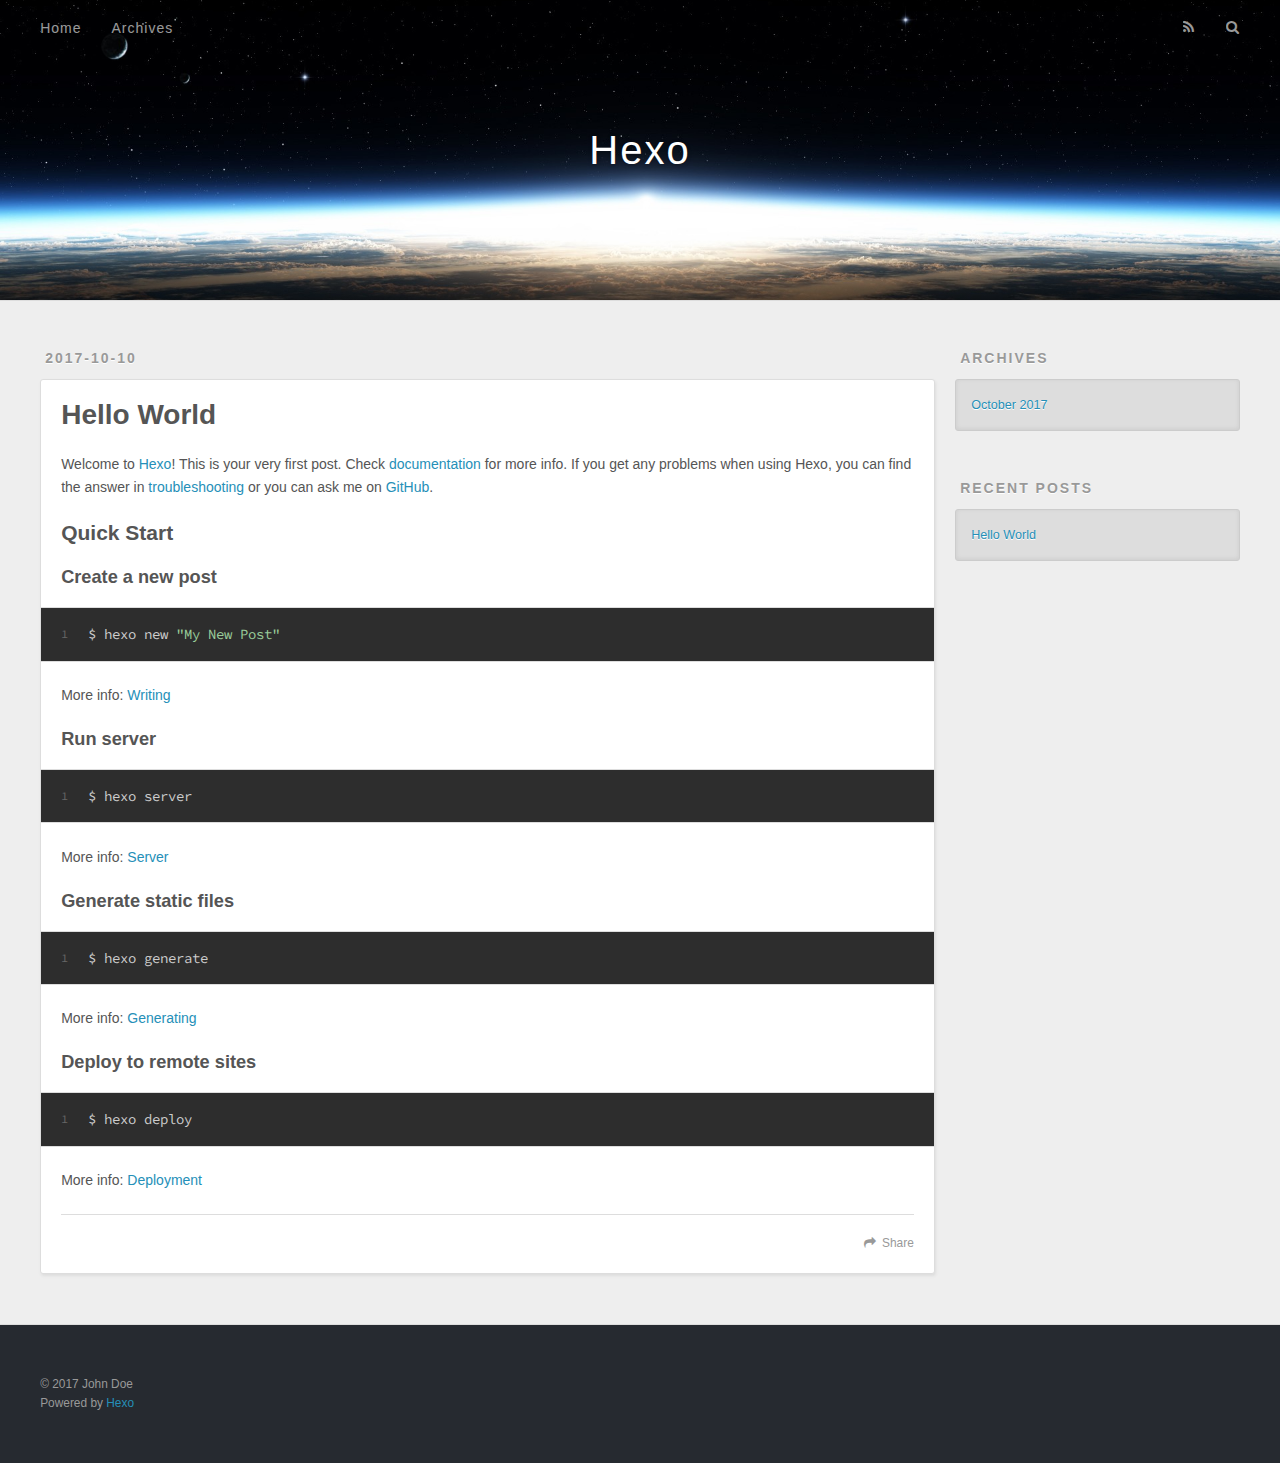
==== index.html @ 8caa057a "Site updated: 2017-10-10 17:02:13" ====
<!DOCTYPE html>
<html>
<head>
  <meta charset="utf-8">
  
  <title>Hexo</title>
  <meta name="viewport" content="width=device-width, initial-scale=1, maximum-scale=1">
  <meta property="og:type" content="website">
<meta property="og:title" content="Hexo">
<meta property="og:url" content="http://yoursite.com/index.html">
<meta property="og:site_name" content="Hexo">
<meta name="twitter:card" content="summary">
<meta name="twitter:title" content="Hexo">
  
    <link rel="alternate" href="/atom.xml" title="Hexo" type="application/atom+xml">
  
  
    <link rel="icon" href="/favicon.png">
  
  
    <link href="//fonts.googleapis.com/css?family=Source+Code+Pro" rel="stylesheet" type="text/css">
  
  <link rel="stylesheet" href="/css/style.css">
  

</head>

<body>
  <div id="container">
    <div id="wrap">
      <header id="header">
  <div id="banner"></div>
  <div id="header-outer" class="outer">
    <div id="header-title" class="inner">
      <h1 id="logo-wrap">
        <a href="/" id="logo">Hexo</a>
      </h1>
      
    </div>
    <div id="header-inner" class="inner">
      <nav id="main-nav">
        <a id="main-nav-toggle" class="nav-icon"></a>
        
          <a class="main-nav-link" href="/">Home</a>
        
          <a class="main-nav-link" href="/archives">Archives</a>
        
      </nav>
      <nav id="sub-nav">
        
          <a id="nav-rss-link" class="nav-icon" href="/atom.xml" title="RSS Feed"></a>
        
        <a id="nav-search-btn" class="nav-icon" title="Search"></a>
      </nav>
      <div id="search-form-wrap">
        <form action="//google.com/search" method="get" accept-charset="UTF-8" class="search-form"><input type="search" name="q" class="search-form-input" placeholder="Search"><button type="submit" class="search-form-submit">&#xF002;</button><input type="hidden" name="sitesearch" value="http://yoursite.com"></form>
      </div>
    </div>
  </div>
</header>
      <div class="outer">
        <section id="main">
  
    <article id="post-hello-world" class="article article-type-post" itemscope itemprop="blogPost">
  <div class="article-meta">
    <a href="/2017/10/10/hello-world/" class="article-date">
  <time datetime="2017-10-10T08:54:25.765Z" itemprop="datePublished">2017-10-10</time>
</a>
    
  </div>
  <div class="article-inner">
    
    
      <header class="article-header">
        
  
    <h1 itemprop="name">
      <a class="article-title" href="/2017/10/10/hello-world/">Hello World</a>
    </h1>
  

      </header>
    
    <div class="article-entry" itemprop="articleBody">
      
        <p>Welcome to <a href="https://hexo.io/" target="_blank" rel="external">Hexo</a>! This is your very first post. Check <a href="https://hexo.io/docs/" target="_blank" rel="external">documentation</a> for more info. If you get any problems when using Hexo, you can find the answer in <a href="https://hexo.io/docs/troubleshooting.html" target="_blank" rel="external">troubleshooting</a> or you can ask me on <a href="https://github.com/hexojs/hexo/issues" target="_blank" rel="external">GitHub</a>.</p>
<h2 id="Quick-Start"><a href="#Quick-Start" class="headerlink" title="Quick Start"></a>Quick Start</h2><h3 id="Create-a-new-post"><a href="#Create-a-new-post" class="headerlink" title="Create a new post"></a>Create a new post</h3><figure class="highlight bash"><table><tr><td class="gutter"><pre><div class="line">1</div></pre></td><td class="code"><pre><div class="line">$ hexo new <span class="string">"My New Post"</span></div></pre></td></tr></table></figure>
<p>More info: <a href="https://hexo.io/docs/writing.html" target="_blank" rel="external">Writing</a></p>
<h3 id="Run-server"><a href="#Run-server" class="headerlink" title="Run server"></a>Run server</h3><figure class="highlight bash"><table><tr><td class="gutter"><pre><div class="line">1</div></pre></td><td class="code"><pre><div class="line">$ hexo server</div></pre></td></tr></table></figure>
<p>More info: <a href="https://hexo.io/docs/server.html" target="_blank" rel="external">Server</a></p>
<h3 id="Generate-static-files"><a href="#Generate-static-files" class="headerlink" title="Generate static files"></a>Generate static files</h3><figure class="highlight bash"><table><tr><td class="gutter"><pre><div class="line">1</div></pre></td><td class="code"><pre><div class="line">$ hexo generate</div></pre></td></tr></table></figure>
<p>More info: <a href="https://hexo.io/docs/generating.html" target="_blank" rel="external">Generating</a></p>
<h3 id="Deploy-to-remote-sites"><a href="#Deploy-to-remote-sites" class="headerlink" title="Deploy to remote sites"></a>Deploy to remote sites</h3><figure class="highlight bash"><table><tr><td class="gutter"><pre><div class="line">1</div></pre></td><td class="code"><pre><div class="line">$ hexo deploy</div></pre></td></tr></table></figure>
<p>More info: <a href="https://hexo.io/docs/deployment.html" target="_blank" rel="external">Deployment</a></p>

      
    </div>
    <footer class="article-footer">
      <a data-url="http://yoursite.com/2017/10/10/hello-world/" data-id="cj8ldk60p000020vpl1g8dzo1" class="article-share-link">Share</a>
      
      
    </footer>
  </div>
  
</article>


  

</section>
        
          <aside id="sidebar">
  
    

  
    

  
    
  
    
  <div class="widget-wrap">
    <h3 class="widget-title">Archives</h3>
    <div class="widget">
      <ul class="archive-list"><li class="archive-list-item"><a class="archive-list-link" href="/archives/2017/10/">October 2017</a></li></ul>
    </div>
  </div>


  
    
  <div class="widget-wrap">
    <h3 class="widget-title">Recent Posts</h3>
    <div class="widget">
      <ul>
        
          <li>
            <a href="/2017/10/10/hello-world/">Hello World</a>
          </li>
        
      </ul>
    </div>
  </div>

  
</aside>
        
      </div>
      <footer id="footer">
  
  <div class="outer">
    <div id="footer-info" class="inner">
      &copy; 2017 John Doe<br>
      Powered by <a href="http://hexo.io/" target="_blank">Hexo</a>
    </div>
  </div>
</footer>
    </div>
    <nav id="mobile-nav">
  
    <a href="/" class="mobile-nav-link">Home</a>
  
    <a href="/archives" class="mobile-nav-link">Archives</a>
  
</nav>
    

<script src="//ajax.googleapis.com/ajax/libs/jquery/2.0.3/jquery.min.js"></script>


  <link rel="stylesheet" href="/fancybox/jquery.fancybox.css">
  <script src="/fancybox/jquery.fancybox.pack.js"></script>


<script src="/js/script.js"></script>

  </div>
</body>
</html>
---- css/style.css ----
body {
  width: 100%;
}
body:before,
body:after {
  content: "";
  display: table;
}
body:after {
  clear: both;
}
html,
body,
div,
span,
applet,
object,
iframe,
h1,
h2,
h3,
h4,
h5,
h6,
p,
blockquote,
pre,
a,
abbr,
acronym,
address,
big,
cite,
code,
del,
dfn,
em,
img,
ins,
kbd,
q,
s,
samp,
small,
strike,
strong,
sub,
sup,
tt,
var,
dl,
dt,
dd,
ol,
ul,
li,
fieldset,
form,
label,
legend,
table,
caption,
tbody,
tfoot,
thead,
tr,
th,
td {
  margin: 0;
  padding: 0;
  border: 0;
  outline: 0;
  font-weight: inherit;
  font-style: inherit;
  font-family: inherit;
  font-size: 100%;
  vertical-align: baseline;
}
body {
  line-height: 1;
  color: #000;
  background: #fff;
}
ol,
ul {
  list-style: none;
}
table {
  border-collapse: separate;
  border-spacing: 0;
  vertical-align: middle;
}
caption,
th,
td {
  text-align: left;
  font-weight: normal;
  vertical-align: middle;
}
a img {
  border: none;
}
input,
button {
  margin: 0;
  padding: 0;
}
input::-moz-focus-inner,
button::-moz-focus-inner {
  border: 0;
  padding: 0;
}
@font-face {
  font-family: FontAwesome;
  font-style: normal;
  font-weight: normal;
  src: url("fonts/fontawesome-webfont.eot?v=#4.0.3");
  src: url("fonts/fontawesome-webfont.eot?#iefix&v=#4.0.3") format("embedded-opentype"), url("fonts/fontawesome-webfont.woff?v=#4.0.3") format("woff"), url("fonts/fontawesome-webfont.ttf?v=#4.0.3") format("truetype"), url("fonts/fontawesome-webfont.svg#fontawesomeregular?v=#4.0.3") format("svg");
}
html,
body,
#container {
  height: 100%;
}
body {
  background: #eee;
  font: 14px "Helvetica Neue", Helvetica, Arial, sans-serif;
  -webkit-text-size-adjust: 100%;
}
.outer {
  max-width: 1220px;
  margin: 0 auto;
  padding: 0 20px;
}
.outer:before,
.outer:after {
  content: "";
  display: table;
}
.outer:after {
  clear: both;
}
.inner {
  display: inline;
  float: left;
  width: 98.33333333333333%;
  margin: 0 0.833333333333333%;
}
.left,
.alignleft {
  float: left;
}
.right,
.alignright {
  float: right;
}
.clear {
  clear: both;
}
#container {
  position: relative;
}
.mobile-nav-on {
  overflow: hidden;
}
#wrap {
  height: 100%;
  width: 100%;
  position: absolute;
  top: 0;
  left: 0;
  -webkit-transition: 0.2s ease-out;
  -moz-transition: 0.2s ease-out;
  -ms-transition: 0.2s ease-out;
  transition: 0.2s ease-out;
  z-index: 1;
  background: #eee;
}
.mobile-nav-on #wrap {
  left: 280px;
}
@media screen and (min-width: 768px) {
  #main {
    display: inline;
    float: left;
    width: 73.33333333333333%;
    margin: 0 0.833333333333333%;
  }
}
.article-date,
.article-category-link,
.archive-year,
.widget-title {
  text-decoration: none;
  text-transform: uppercase;
  letter-spacing: 2px;
  color: #999;
  margin-bottom: 1em;
  margin-left: 5px;
  line-height: 1em;
  text-shadow: 0 1px #fff;
  font-weight: bold;
}
.article-inner,
.archive-article-inner {
  background: #fff;
  -webkit-box-shadow: 1px 2px 3px #ddd;
  box-shadow: 1px 2px 3px #ddd;
  border: 1px solid #ddd;
  border-radius: 3px;
}
.article-entry h1,
.widget h1 {
  font-size: 2em;
}
.article-entry h2,
.widget h2 {
  font-size: 1.5em;
}
.article-entry h3,
.widget h3 {
  font-size: 1.3em;
}
.article-entry h4,
.widget h4 {
  font-size: 1.2em;
}
.article-entry h5,
.widget h5 {
  font-size: 1em;
}
.article-entry h6,
.widget h6 {
  font-size: 1em;
  color: #999;
}
.article-entry hr,
.widget hr {
  border: 1px dashed #ddd;
}
.article-entry strong,
.widget strong {
  font-weight: bold;
}
.article-entry em,
.widget em,
.article-entry cite,
.widget cite {
  font-style: italic;
}
.article-entry sup,
.widget sup,
.article-entry sub,
.widget sub {
  font-size: 0.75em;
  line-height: 0;
  position: relative;
  vertical-align: baseline;
}
.article-entry sup,
.widget sup {
  top: -0.5em;
}
.article-entry sub,
.widget sub {
  bottom: -0.2em;
}
.article-entry small,
.widget small {
  font-size: 0.85em;
}
.article-entry acronym,
.widget acronym,
.article-entry abbr,
.widget abbr {
  border-bottom: 1px dotted;
}
.article-entry ul,
.widget ul,
.article-entry ol,
.widget ol,
.article-entry dl,
.widget dl {
  margin: 0 20px;
  line-height: 1.6em;
}
.article-entry ul ul,
.widget ul ul,
.article-entry ol ul,
.widget ol ul,
.article-entry ul ol,
.widget ul ol,
.article-entry ol ol,
.widget ol ol {
  margin-top: 0;
  margin-bottom: 0;
}
.article-entry ul,
.widget ul {
  list-style: disc;
}
.article-entry ol,
.widget ol {
  list-style: decimal;
}
.article-entry dt,
.widget dt {
  font-weight: bold;
}
#header {
  height: 300px;
  position: relative;
  border-bottom: 1px solid #ddd;
}
#header:before,
#header:after {
  content: "";
  position: absolute;
  left: 0;
  right: 0;
  height: 40px;
}
#header:before {
  top: 0;
  background: -webkit-linear-gradient(rgba(0,0,0,0.2), transparent);
  background: -moz-linear-gradient(rgba(0,0,0,0.2), transparent);
  background: -ms-linear-gradient(rgba(0,0,0,0.2), transparent);
  background: linear-gradient(rgba(0,0,0,0.2), transparent);
}
#header:after {
  bottom: 0;
  background: -webkit-linear-gradient(transparent, rgba(0,0,0,0.2));
  background: -moz-linear-gradient(transparent, rgba(0,0,0,0.2));
  background: -ms-linear-gradient(transparent, rgba(0,0,0,0.2));
  background: linear-gradient(transparent, rgba(0,0,0,0.2));
}
#header-outer {
  height: 100%;
  position: relative;
}
#header-inner {
  position: relative;
  overflow: hidden;
}
#banner {
  position: absolute;
  top: 0;
  left: 0;
  width: 100%;
  height: 100%;
  background: url("images/banner.jpg") center #000;
  -webkit-background-size: cover;
  -moz-background-size: cover;
  background-size: cover;
  z-index: -1;
}
#header-title {
  text-align: center;
  height: 40px;
  position: absolute;
  top: 50%;
  left: 0;
  margin-top: -20px;
}
#logo,
#subtitle {
  text-decoration: none;
  color: #fff;
  font-weight: 300;
  text-shadow: 0 1px 4px rgba(0,0,0,0.3);
}
#logo {
  font-size: 40px;
  line-height: 40px;
  letter-spacing: 2px;
}
#subtitle {
  font-size: 16px;
  line-height: 16px;
  letter-spacing: 1px;
}
#subtitle-wrap {
  margin-top: 16px;
}
#main-nav {
  float: left;
  margin-left: -15px;
}
.nav-icon,
.main-nav-link {
  float: left;
  color: #fff;
  opacity: 0.6;
  text-decoration: none;
  text-shadow: 0 1px rgba(0,0,0,0.2);
  -webkit-transition: opacity 0.2s;
  -moz-transition: opacity 0.2s;
  -ms-transition: opacity 0.2s;
  transition: opacity 0.2s;
  display: block;
  padding: 20px 15px;
}
.nav-icon:hover,
.main-nav-link:hover {
  opacity: 1;
}
.nav-icon {
  font-family: FontAwesome;
  text-align: center;
  font-size: 14px;
  width: 14px;
  height: 14px;
  padding: 20px 15px;
  position: relative;
  cursor: pointer;
}
.main-nav-link {
  font-weight: 300;
  letter-spacing: 1px;
}
@media screen and (max-width: 479px) {
  .main-nav-link {
    display: none;
  }
}
#main-nav-toggle {
  display: none;
}
#main-nav-toggle:before {
  content: "\f0c9";
}
@media screen and (max-width: 479px) {
  #main-nav-toggle {
    display: block;
  }
}
#sub-nav {
  float: right;
  margin-right: -15px;
}
#nav-rss-link:before {
  content: "\f09e";
}
#nav-search-btn:before {
  content: "\f002";
}
#search-form-wrap {
  position: absolute;
  top: 15px;
  width: 150px;
  height: 30px;
  right: -150px;
  opacity: 0;
  -webkit-transition: 0.2s ease-out;
  -moz-transition: 0.2s ease-out;
  -ms-transition: 0.2s ease-out;
  transition: 0.2s ease-out;
}
#search-form-wrap.on {
  opacity: 1;
  right: 0;
}
@media screen and (max-width: 479px) {
  #search-form-wrap {
    width: 100%;
    right: -100%;
  }
}
.search-form {
  position: absolute;
  top: 0;
  left: 0;
  right: 0;
  background: #fff;
  padding: 5px 15px;
  border-radius: 15px;
  -webkit-box-shadow: 0 0 10px rgba(0,0,0,0.3);
  box-shadow: 0 0 10px rgba(0,0,0,0.3);
}
.search-form-input {
  border: none;
  background: none;
  color: #555;
  width: 100%;
  font: 13px "Helvetica Neue", Helvetica, Arial, sans-serif;
  outline: none;
}
.search-form-input::-webkit-search-results-decoration,
.search-form-input::-webkit-search-cancel-button {
  -webkit-appearance: none;
}
.search-form-submit {
  position: absolute;
  top: 50%;
  right: 10px;
  margin-top: -7px;
  font: 13px FontAwesome;
  border: none;
  background: none;
  color: #bbb;
  cursor: pointer;
}
.search-form-submit:hover,
.search-form-submit:focus {
  color: #777;
}
.article {
  margin: 50px 0;
}
.article-inner {
  overflow: hidden;
}
.article-meta:before,
.article-meta:after {
  content: "";
  display: table;
}
.article-meta:after {
  clear: both;
}
.article-date {
  float: left;
}
.article-category {
  float: left;
  line-height: 1em;
  color: #ccc;
  text-shadow: 0 1px #fff;
  margin-left: 8px;
}
.article-category:before {
  content: "\2022";
}
.article-category-link {
  margin: 0 12px 1em;
}
.article-header {
  padding: 20px 20px 0;
}
.article-title {
  text-decoration: none;
  font-size: 2em;
  font-weight: bold;
  color: #555;
  line-height: 1.1em;
  -webkit-transition: color 0.2s;
  -moz-transition: color 0.2s;
  -ms-transition: color 0.2s;
  transition: color 0.2s;
}
a.article-title:hover {
  color: #258fb8;
}
.article-entry {
  color: #555;
  padding: 0 20px;
}
.article-entry:before,
.article-entry:after {
  content: "";
  display: table;
}
.article-entry:after {
  clear: both;
}
.article-entry p,
.article-entry table {
  line-height: 1.6em;
  margin: 1.6em 0;
}
.article-entry h1,
.article-entry h2,
.article-entry h3,
.article-entry h4,
.article-entry h5,
.article-entry h6 {
  font-weight: bold;
}
.article-entry h1,
.article-entry h2,
.article-entry h3,
.article-entry h4,
.article-entry h5,
.article-entry h6 {
  line-height: 1.1em;
  margin: 1.1em 0;
}
.article-entry a {
  color: #258fb8;
  text-decoration: none;
}
.article-entry a:hover {
  text-decoration: underline;
}
.article-entry ul,
.article-entry ol,
.article-entry dl {
  margin-top: 1.6em;
  margin-bottom: 1.6em;
}
.article-entry img,
.article-entry video {
  max-width: 100%;
  height: auto;
  display: block;
  margin: auto;
}
.article-entry iframe {
  border: none;
}
.article-entry table {
  width: 100%;
  border-collapse: collapse;
  border-spacing: 0;
}
.article-entry th {
  font-weight: bold;
  border-bottom: 3px solid #ddd;
  padding-bottom: 0.5em;
}
.article-entry td {
  border-bottom: 1px solid #ddd;
  padding: 10px 0;
}
.article-entry blockquote {
  font-family: Georgia, "Times New Roman", serif;
  font-size: 1.4em;
  margin: 1.6em 20px;
  text-align: center;
}
.article-entry blockquote footer {
  font-size: 14px;
  margin: 1.6em 0;
  font-family: "Helvetica Neue", Helvetica, Arial, sans-serif;
}
.article-entry blockquote footer cite:before {
  content: "—";
  padding: 0 0.5em;
}
.article-entry .pullquote {
  text-align: left;
  width: 45%;
  margin: 0;
}
.article-entry .pullquote.left {
  margin-left: 0.5em;
  margin-right: 1em;
}
.article-entry .pullquote.right {
  margin-right: 0.5em;
  margin-left: 1em;
}
.article-entry .caption {
  color: #999;
  display: block;
  font-size: 0.9em;
  margin-top: 0.5em;
  position: relative;
  text-align: center;
}
.article-entry .video-container {
  position: relative;
  padding-top: 56.25%;
  height: 0;
  overflow: hidden;
}
.article-entry .video-container iframe,
.article-entry .video-container object,
.article-entry .video-container embed {
  position: absolute;
  top: 0;
  left: 0;
  width: 100%;
  height: 100%;
  margin-top: 0;
}
.article-more-link a {
  display: inline-block;
  line-height: 1em;
  padding: 6px 15px;
  border-radius: 15px;
  background: #eee;
  color: #999;
  text-shadow: 0 1px #fff;
  text-decoration: none;
}
.article-more-link a:hover {
  background: #258fb8;
  color: #fff;
  text-decoration: none;
  text-shadow: 0 1px #1e7293;
}
.article-footer {
  font-size: 0.85em;
  line-height: 1.6em;
  border-top: 1px solid #ddd;
  padding-top: 1.6em;
  margin: 0 20px 20px;
}
.article-footer:before,
.article-footer:after {
  content: "";
  display: table;
}
.article-footer:after {
  clear: both;
}
.article-footer a {
  color: #999;
  text-decoration: none;
}
.article-footer a:hover {
  color: #555;
}
.article-tag-list-item {
  float: left;
  margin-right: 10px;
}
.article-tag-list-link:before {
  content: "#";
}
.article-comment-link {
  float: right;
}
.article-comment-link:before {
  content: "\f075";
  font-family: FontAwesome;
  padding-right: 8px;
}
.article-share-link {
  cursor: pointer;
  float: right;
  margin-left: 20px;
}
.article-share-link:before {
  content: "\f064";
  font-family: FontAwesome;
  padding-right: 6px;
}
#article-nav {
  position: relative;
}
#article-nav:before,
#article-nav:after {
  content: "";
  display: table;
}
#article-nav:after {
  clear: both;
}
@media screen and (min-width: 768px) {
  #article-nav {
    margin: 50px 0;
  }
  #article-nav:before {
    width: 8px;
    height: 8px;
    position: absolute;
    top: 50%;
    left: 50%;
    margin-top: -4px;
    margin-left: -4px;
    content: "";
    border-radius: 50%;
    background: #ddd;
    -webkit-box-shadow: 0 1px 2px #fff;
    box-shadow: 0 1px 2px #fff;
  }
}
.article-nav-link-wrap {
  text-decoration: none;
  text-shadow: 0 1px #fff;
  color: #999;
  -webkit-box-sizing: border-box;
  -moz-box-sizing: border-box;
  box-sizing: border-box;
  margin-top: 50px;
  text-align: center;
  display: block;
}
.article-nav-link-wrap:hover {
  color: #555;
}
@media screen and (min-width: 768px) {
  .article-nav-link-wrap {
    width: 50%;
    margin-top: 0;
  }
}
@media screen and (min-width: 768px) {
  #article-nav-newer {
    float: left;
    text-align: right;
    padding-right: 20px;
  }
}
@media screen and (min-width: 768px) {
  #article-nav-older {
    float: right;
    text-align: left;
    padding-left: 20px;
  }
}
.article-nav-caption {
  text-transform: uppercase;
  letter-spacing: 2px;
  color: #ddd;
  line-height: 1em;
  font-weight: bold;
}
#article-nav-newer .article-nav-caption {
  margin-right: -2px;
}
.article-nav-title {
  font-size: 0.85em;
  line-height: 1.6em;
  margin-top: 0.5em;
}
.article-share-box {
  position: absolute;
  display: none;
  background: #fff;
  -webkit-box-shadow: 1px 2px 10px rgba(0,0,0,0.2);
  box-shadow: 1px 2px 10px rgba(0,0,0,0.2);
  border-radius: 3px;
  margin-left: -145px;
  overflow: hidden;
  z-index: 1;
}
.article-share-box.on {
  display: block;
}
.article-share-input {
  width: 100%;
  background: none;
  -webkit-box-sizing: border-box;
  -moz-box-sizing: border-box;
  box-sizing: border-box;
  font: 14px "Helvetica Neue", Helvetica, Arial, sans-serif;
  padding: 0 15px;
  color: #555;
  outline: none;
  border: 1px solid #ddd;
  border-radius: 3px 3px 0 0;
  height: 36px;
  line-height: 36px;
}
.article-share-links {
  background: #eee;
}
.article-share-links:before,
.article-share-links:after {
  content: "";
  display: table;
}
.article-share-links:after {
  clear: both;
}
.article-share-twitter,
.article-share-facebook,
.article-share-pinterest,
.article-share-google {
  width: 50px;
  height: 36px;
  display: block;
  float: left;
  position: relative;
  color: #999;
  text-shadow: 0 1px #fff;
}
.article-share-twitter:before,
.article-share-facebook:before,
.article-share-pinterest:before,
.article-share-google:before {
  font-size: 20px;
  font-family: FontAwesome;
  width: 20px;
  height: 20px;
  position: absolute;
  top: 50%;
  left: 50%;
  margin-top: -10px;
  margin-left: -10px;
  text-align: center;
}
.article-share-twitter:hover,
.article-share-facebook:hover,
.article-share-pinterest:hover,
.article-share-google:hover {
  color: #fff;
}
.article-share-twitter:before {
  content: "\f099";
}
.article-share-twitter:hover {
  background: #00aced;
  text-shadow: 0 1px #008abe;
}
.article-share-facebook:before {
  content: "\f09a";
}
.article-share-facebook:hover {
  background: #3b5998;
  text-shadow: 0 1px #2f477a;
}
.article-share-pinterest:before {
  content: "\f0d2";
}
.article-share-pinterest:hover {
  background: #cb2027;
  text-shadow: 0 1px #a21a1f;
}
.article-share-google:before {
  content: "\f0d5";
}
.article-share-google:hover {
  background: #dd4b39;
  text-shadow: 0 1px #be3221;
}
.article-gallery {
  background: #000;
  position: relative;
}
.article-gallery-photos {
  position: relative;
  overflow: hidden;
}
.article-gallery-img {
  display: none;
  max-width: 100%;
}
.article-gallery-img:first-child {
  display: block;
}
.article-gallery-img.loaded {
  position: absolute;
  display: block;
}
.article-gallery-img img {
  display: block;
  max-width: 100%;
  margin: 0 auto;
}
#comments {
  background: #fff;
  -webkit-box-shadow: 1px 2px 3px #ddd;
  box-shadow: 1px 2px 3px #ddd;
  padding: 20px;
  border: 1px solid #ddd;
  border-radius: 3px;
  margin: 50px 0;
}
#comments a {
  color: #258fb8;
}
.archives-wrap {
  margin: 50px 0;
}
.archives:before,
.archives:after {
  content: "";
  display: table;
}
.archives:after {
  clear: both;
}
.archive-year-wrap {
  margin-bottom: 1em;
}
.archives {
  -webkit-column-gap: 10px;
  -moz-column-gap: 10px;
  column-gap: 10px;
}
@media screen and (min-width: 480px) and (max-width: 767px) {
  .archives {
    -webkit-column-count: 2;
    -moz-column-count: 2;
    column-count: 2;
  }
}
@media screen and (min-width: 768px) {
  .archives {
    -webkit-column-count: 3;
    -moz-column-count: 3;
    column-count: 3;
  }
}
.archive-article {
  -webkit-column-break-inside: avoid;
  page-break-inside: avoid;
  overflow: hidden;
  break-inside: avoid-column;
}
.archive-article-inner {
  padding: 10px;
  margin-bottom: 15px;
}
.archive-article-title {
  text-decoration: none;
  font-weight: bold;
  color: #555;
  -webkit-transition: color 0.2s;
  -moz-transition: color 0.2s;
  -ms-transition: color 0.2s;
  transition: color 0.2s;
  line-height: 1.6em;
}
.archive-article-title:hover {
  color: #258fb8;
}
.archive-article-footer {
  margin-top: 1em;
}
.archive-article-date {
  color: #999;
  text-decoration: none;
  font-size: 0.85em;
  line-height: 1em;
  margin-bottom: 0.5em;
  display: block;
}
#page-nav {
  margin: 50px auto;
  background: #fff;
  -webkit-box-shadow: 1px 2px 3px #ddd;
  box-shadow: 1px 2px 3px #ddd;
  border: 1px solid #ddd;
  border-radius: 3px;
  text-align: center;
  color: #999;
  overflow: hidden;
}
#page-nav:before,
#page-nav:after {
  content: "";
  display: table;
}
#page-nav:after {
  clear: both;
}
#page-nav a,
#page-nav span {
  padding: 10px 20px;
  line-height: 1;
  height: 2ex;
}
#page-nav a {
  color: #999;
  text-decoration: none;
}
#page-nav a:hover {
  background: #999;
  color: #fff;
}
#page-nav .prev {
  float: left;
}
#page-nav .next {
  float: right;
}
#page-nav .page-number {
  display: inline-block;
}
@media screen and (max-width: 479px) {
  #page-nav .page-number {
    display: none;
  }
}
#page-nav .current {
  color: #555;
  font-weight: bold;
}
#page-nav .space {
  color: #ddd;
}
#footer {
  background: #262a30;
  padding: 50px 0;
  border-top: 1px solid #ddd;
  color: #999;
}
#footer a {
  color: #258fb8;
  text-decoration: none;
}
#footer a:hover {
  text-decoration: underline;
}
#footer-info {
  line-height: 1.6em;
  font-size: 0.85em;
}
.article-entry pre,
.article-entry .highlight {
  background: #2d2d2d;
  margin: 0 -20px;
  padding: 15px 20px;
  border-style: solid;
  border-color: #ddd;
  border-width: 1px 0;
  overflow: auto;
  color: #ccc;
  line-height: 22.400000000000002px;
}
.article-entry .highlight .gutter pre,
.article-entry .gist .gist-file .gist-data .line-numbers {
  color: #666;
  font-size: 0.85em;
}
.article-entry pre,
.article-entry code {
  font-family: "Source Code Pro", Consolas, Monaco, Menlo, Consolas, monospace;
}
.article-entry code {
  background: #eee;
  text-shadow: 0 1px #fff;
  padding: 0 0.3em;
}
.article-entry pre code {
  background: none;
  text-shadow: none;
  padding: 0;
}
.article-entry .highlight pre {
  border: none;
  margin: 0;
  padding: 0;
}
.article-entry .highlight table {
  margin: 0;
  width: auto;
}
.article-entry .highlight td {
  border: none;
  padding: 0;
}
.article-entry .highlight figcaption {
  font-size: 0.85em;
  color: #999;
  line-height: 1em;
  margin-bottom: 1em;
}
.article-entry .highlight figcaption:before,
.article-entry .highlight figcaption:after {
  content: "";
  display: table;
}
.article-entry .highlight figcaption:after {
  clear: both;
}
.article-entry .highlight figcaption a {
  float: right;
}
.article-entry .highlight .gutter pre {
  text-align: right;
  padding-right: 20px;
}
.article-entry .highlight .line {
  height: 22.400000000000002px;
}
.article-entry .highlight .line.marked {
  background: #515151;
}
.article-entry .gist {
  margin: 0 -20px;
  border-style: solid;
  border-color: #ddd;
  border-width: 1px 0;
  background: #2d2d2d;
  padding: 15px 20px 15px 0;
}
.article-entry .gist .gist-file {
  border: none;
  font-family: "Source Code Pro", Consolas, Monaco, Menlo, Consolas, monospace;
  margin: 0;
}
.article-entry .gist .gist-file .gist-data {
  background: none;
  border: none;
}
.article-entry .gist .gist-file .gist-data .line-numbers {
  background: none;
  border: none;
  padding: 0 20px 0 0;
}
.article-entry .gist .gist-file .gist-data .line-data {
  padding: 0 !important;
}
.article-entry .gist .gist-file .highlight {
  margin: 0;
  padding: 0;
  border: none;
}
.article-entry .gist .gist-file .gist-meta {
  background: #2d2d2d;
  color: #999;
  font: 0.85em "Helvetica Neue", Helvetica, Arial, sans-serif;
  text-shadow: 0 0;
  padding: 0;
  margin-top: 1em;
  margin-left: 20px;
}
.article-entry .gist .gist-file .gist-meta a {
  color: #258fb8;
  font-weight: normal;
}
.article-entry .gist .gist-file .gist-meta a:hover {
  text-decoration: underline;
}
pre .comment,
pre .title {
  color: #999;
}
pre .variable,
pre .attribute,
pre .tag,
pre .regexp,
pre .ruby .constant,
pre .xml .tag .title,
pre .xml .pi,
pre .xml .doctype,
pre .html .doctype,
pre .css .id,
pre .css .class,
pre .css .pseudo {
  color: #f2777a;
}
pre .number,
pre .preprocessor,
pre .built_in,
pre .literal,
pre .params,
pre .constant {
  color: #f99157;
}
pre .class,
pre .ruby .class .title,
pre .css .rules .attribute {
  color: #9c9;
}
pre .string,
pre .value,
pre .inheritance,
pre .header,
pre .ruby .symbol,
pre .xml .cdata {
  color: #9c9;
}
pre .css .hexcolor {
  color: #6cc;
}
pre .function,
pre .python .decorator,
pre .python .title,
pre .ruby .function .title,
pre .ruby .title .keyword,
pre .perl .sub,
pre .javascript .title,
pre .coffeescript .title {
  color: #69c;
}
pre .keyword,
pre .javascript .function {
  color: #c9c;
}
@media screen and (max-width: 479px) {
  #mobile-nav {
    position: absolute;
    top: 0;
    left: 0;
    width: 280px;
    height: 100%;
    background: #191919;
    border-right: 1px solid #fff;
  }
}
@media screen and (max-width: 479px) {
  .mobile-nav-link {
    display: block;
    color: #999;
    text-decoration: none;
    padding: 15px 20px;
    font-weight: bold;
  }
  .mobile-nav-link:hover {
    color: #fff;
  }
}
@media screen and (min-width: 768px) {
  #sidebar {
    display: inline;
    float: left;
    width: 23.333333333333332%;
    margin: 0 0.833333333333333%;
  }
}
.widget-wrap {
  margin: 50px 0;
}
.widget {
  color: #777;
  text-shadow: 0 1px #fff;
  background: #ddd;
  -webkit-box-shadow: 0 -1px 4px #ccc inset;
  box-shadow: 0 -1px 4px #ccc inset;
  border: 1px solid #ccc;
  padding: 15px;
  border-radius: 3px;
}
.widget a {
  color: #258fb8;
  text-decoration: none;
}
.widget a:hover {
  text-decoration: underline;
}
.widget ul ul,
.widget ol ul,
.widget dl ul,
.widget ul ol,
.widget ol ol,
.widget dl ol,
.widget ul dl,
.widget ol dl,
.widget dl dl {
  margin-left: 15px;
  list-style: disc;
}
.widget {
  line-height: 1.6em;
  word-wrap: break-word;
  font-size: 0.9em;
}
.widget ul,
.widget ol {
  list-style: none;
  margin: 0;
}
.widget ul ul,
.widget ol ul,
.widget ul ol,
.widget ol ol {
  margin: 0 20px;
}
.widget ul ul,
.widget ol ul {
  list-style: disc;
}
.widget ul ol,
.widget ol ol {
  list-style: decimal;
}
.category-list-count,
.tag-list-count,
.archive-list-count {
  padding-left: 5px;
  color: #999;
  font-size: 0.85em;
}
.category-list-count:before,
.tag-list-count:before,
.archive-list-count:before {
  content: "(";
}
.category-list-count:after,
.tag-list-count:after,
.archive-list-count:after {
  content: ")";
}
.tagcloud a {
  margin-right: 5px;
  display: inline-block;
}
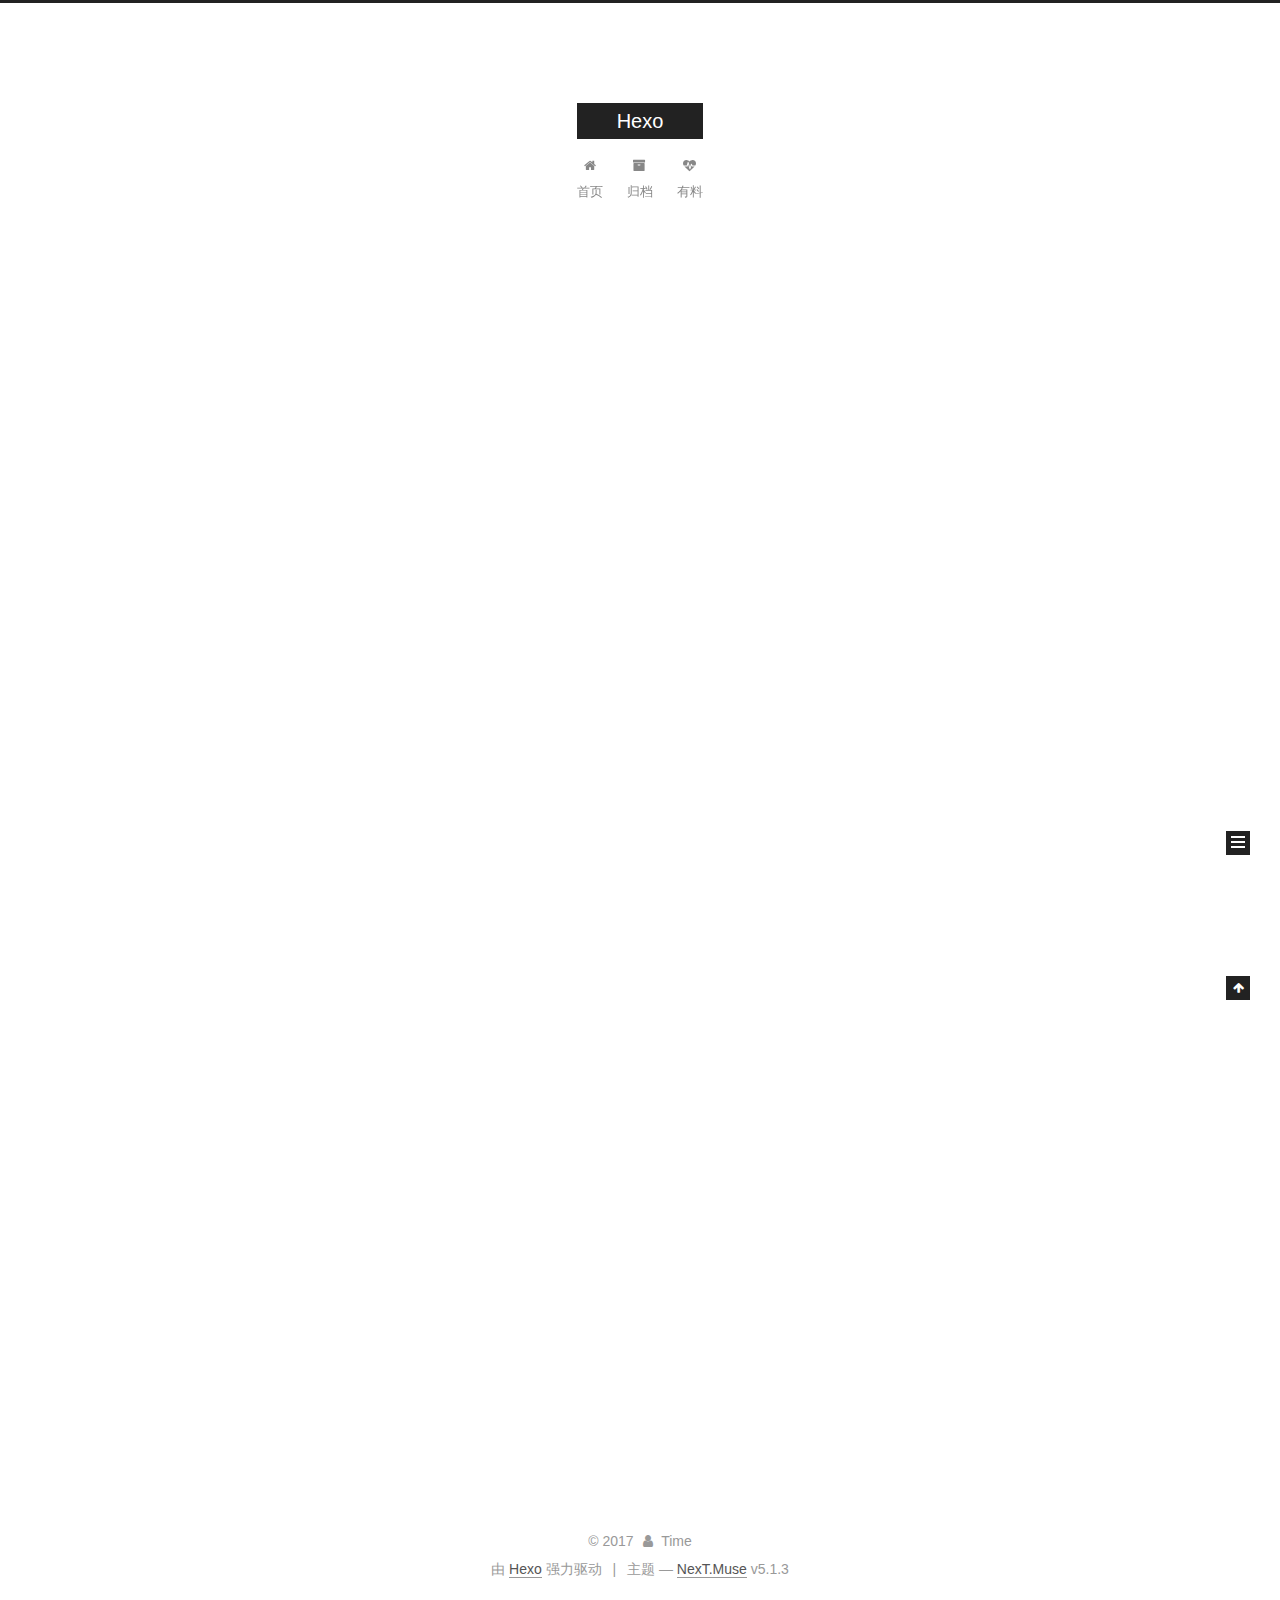
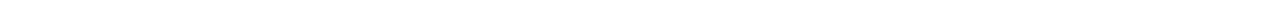
==== commit 9c8be094: "Site updated: 2017-10-10 17:42:34" ====
--- a/index.html
+++ b/index.html
@@ -1,89 +1,435 @@
 <!DOCTYPE html>
-<html>
+
+
+
+  
+
+
+<html class="theme-next muse use-motion" lang="zh-Hans">
 <head>
-  <meta charset="utf-8">
-  
-  <title>Hexo</title>
-  <meta name="viewport" content="width=device-width, initial-scale=1, maximum-scale=1">
-  <meta property="og:type" content="website">
+  <meta charset="UTF-8"/>
+<meta http-equiv="X-UA-Compatible" content="IE=edge" />
+<meta name="viewport" content="width=device-width, initial-scale=1, maximum-scale=1"/>
+<meta name="theme-color" content="#222">
+
+
+
+
+
+
+
+
+
+<meta http-equiv="Cache-Control" content="no-transform" />
+<meta http-equiv="Cache-Control" content="no-siteapp" />
+
+
+
+
+
+
+
+
+
+
+
+
+
+
+
+
+  
+  
+  <link href="/lib/fancybox/source/jquery.fancybox.css?v=2.1.5" rel="stylesheet" type="text/css" />
+
+
+
+
+
+
+
+<link href="/lib/font-awesome/css/font-awesome.min.css?v=4.6.2" rel="stylesheet" type="text/css" />
+
+<link href="/css/main.css?v=5.1.3" rel="stylesheet" type="text/css" />
+
+
+  <link rel="apple-touch-icon" sizes="180x180" href="/images/apple-touch-icon-next.png?v=5.1.3">
+
+
+  <link rel="icon" type="image/png" sizes="32x32" href="/images/favicon-32x32-next.png?v=5.1.3">
+
+
+  <link rel="icon" type="image/png" sizes="16x16" href="/images/favicon-16x16-next.png?v=5.1.3">
+
+
+  <link rel="mask-icon" href="/images/logo.svg?v=5.1.3" color="#222">
+
+
+
+
+
+  <meta name="keywords" content="Hexo, NexT" />
+
+
+
+
+
+
+
+
+
+
+<meta property="og:type" content="website">
 <meta property="og:title" content="Hexo">
 <meta property="og:url" content="http://yoursite.com/index.html">
 <meta property="og:site_name" content="Hexo">
+<meta property="og:locale" content="zh-Hans">
 <meta name="twitter:card" content="summary">
 <meta name="twitter:title" content="Hexo">
-  
-    <link rel="alternate" href="/atom.xml" title="Hexo" type="application/atom+xml">
-  
-  
-    <link rel="icon" href="/favicon.png">
-  
-  
-    <link href="//fonts.googleapis.com/css?family=Source+Code+Pro" rel="stylesheet" type="text/css">
-  
-  <link rel="stylesheet" href="/css/style.css">
-  
+
+
+
+<script type="text/javascript" id="hexo.configurations">
+  var NexT = window.NexT || {};
+  var CONFIG = {
+    root: '/',
+    scheme: 'Muse',
+    version: '5.1.3',
+    sidebar: {"position":"left","display":"post","offset":12,"b2t":false,"scrollpercent":false,"onmobile":false},
+    fancybox: true,
+    tabs: true,
+    motion: {"enable":true,"async":false,"transition":{"post_block":"fadeIn","post_header":"slideDownIn","post_body":"slideDownIn","coll_header":"slideLeftIn","sidebar":"slideUpIn"}},
+    duoshuo: {
+      userId: '0',
+      author: '博主'
+    },
+    algolia: {
+      applicationID: '',
+      apiKey: '',
+      indexName: '',
+      hits: {"per_page":10},
+      labels: {"input_placeholder":"Search for Posts","hits_empty":"We didn't find any results for the search: ${query}","hits_stats":"${hits} results found in ${time} ms"}
+    }
+  };
+</script>
+
+
+
+  <link rel="canonical" href="http://yoursite.com/"/>
+
+
+
+
+
+  <title>Hexo</title>
+  
+
+
+
+
+
+
+
 
 </head>
 
-<body>
-  <div id="container">
-    <div id="wrap">
-      <header id="header">
-  <div id="banner"></div>
-  <div id="header-outer" class="outer">
-    <div id="header-title" class="inner">
-      <h1 id="logo-wrap">
-        <a href="/" id="logo">Hexo</a>
-      </h1>
-      
+<body itemscope itemtype="http://schema.org/WebPage" lang="zh-Hans">
+
+  
+  
+    
+  
+
+  <div class="container sidebar-position-left 
+  page-home">
+    <div class="headband"></div>
+
+    <header id="header" class="header" itemscope itemtype="http://schema.org/WPHeader">
+      <div class="header-inner"><div class="site-brand-wrapper">
+  <div class="site-meta ">
+    
+
+    <div class="custom-logo-site-title">
+      <a href="/"  class="brand" rel="start">
+        <span class="logo-line-before"><i></i></span>
+        <span class="site-title">Hexo</span>
+        <span class="logo-line-after"><i></i></span>
+      </a>
     </div>
-    <div id="header-inner" class="inner">
-      <nav id="main-nav">
-        <a id="main-nav-toggle" class="nav-icon"></a>
-        
-          <a class="main-nav-link" href="/">Home</a>
-        
-          <a class="main-nav-link" href="/archives">Archives</a>
-        
-      </nav>
-      <nav id="sub-nav">
-        
-          <a id="nav-rss-link" class="nav-icon" href="/atom.xml" title="RSS Feed"></a>
-        
-        <a id="nav-search-btn" class="nav-icon" title="Search"></a>
-      </nav>
-      <div id="search-form-wrap">
-        <form action="//google.com/search" method="get" accept-charset="UTF-8" class="search-form"><input type="search" name="q" class="search-form-input" placeholder="Search"><button type="submit" class="search-form-submit">&#xF002;</button><input type="hidden" name="sitesearch" value="http://yoursite.com"></form>
-      </div>
+      
+        <p class="site-subtitle"></p>
+      
+  </div>
+
+  <div class="site-nav-toggle">
+    <button>
+      <span class="btn-bar"></span>
+      <span class="btn-bar"></span>
+      <span class="btn-bar"></span>
+    </button>
+  </div>
+</div>
+
+<nav class="site-nav">
+  
+
+  
+    <ul id="menu" class="menu">
+      
+        
+        <li class="menu-item menu-item-home">
+          <a href="/" rel="section">
+            
+              <i class="menu-item-icon fa fa-fw fa-home"></i> <br />
+            
+            首页
+          </a>
+        </li>
+      
+        
+        <li class="menu-item menu-item-archives">
+          <a href="/archives/" rel="section">
+            
+              <i class="menu-item-icon fa fa-fw fa-archive"></i> <br />
+            
+            归档
+          </a>
+        </li>
+      
+        
+        <li class="menu-item menu-item-something">
+          <a href="/about/" rel="section">
+            
+              <i class="menu-item-icon fa fa-fw fa-heartbeat"></i> <br />
+            
+            有料
+          </a>
+        </li>
+      
+
+      
+    </ul>
+  
+
+  
+</nav>
+
+
+
+ </div>
+    </header>
+
+    <main id="main" class="main">
+      <div class="main-inner">
+        <div class="content-wrap">
+          <div id="content" class="content">
+            
+  <section id="posts" class="posts-expand">
+    
+      
+
+  
+
+  
+  
+  
+
+  <article class="post post-type-normal" itemscope itemtype="http://schema.org/Article">
+  
+  
+  
+  <div class="post-block">
+    <link itemprop="mainEntityOfPage" href="http://yoursite.com/2017/10/10/article-title/">
+
+    <span hidden itemprop="author" itemscope itemtype="http://schema.org/Person">
+      <meta itemprop="name" content="Time">
+      <meta itemprop="description" content="">
+      <meta itemprop="image" content="/uploads/sv.png">
+    </span>
+
+    <span hidden itemprop="publisher" itemscope itemtype="http://schema.org/Organization">
+      <meta itemprop="name" content="Hexo">
+    </span>
+
+    
+      <header class="post-header">
+
+        
+        
+          <h1 class="post-title" itemprop="name headline">
+                
+                <a class="post-title-link" href="/2017/10/10/article-title/" itemprop="url">article title</a></h1>
+        
+
+        <div class="post-meta">
+          <span class="post-time">
+            
+              <span class="post-meta-item-icon">
+                <i class="fa fa-calendar-o"></i>
+              </span>
+              
+                <span class="post-meta-item-text">发表于</span>
+              
+              <time title="创建于" itemprop="dateCreated datePublished" datetime="2017-10-10T16:59:17+08:00">
+                2017-10-10
+              </time>
+            
+
+            
+
+            
+          </span>
+
+          
+
+          
+            
+          
+
+          
+          
+
+          
+
+          
+
+          
+
+        </div>
+      </header>
+    
+
+    
+    
+    
+    <div class="post-body" itemprop="articleBody">
+
+      
+      
+
+      
+        
+          
+            
+          
+        
+      
     </div>
+    
+    
+    
+
+    
+
+    
+
+    
+
+    <footer class="post-footer">
+      
+
+      
+
+      
+
+      
+      
+        <div class="post-eof"></div>
+      
+    </footer>
   </div>
-</header>
-      <div class="outer">
-        <section id="main">
-  
-    <article id="post-hello-world" class="article article-type-post" itemscope itemprop="blogPost">
-  <div class="article-meta">
-    <a href="/2017/10/10/hello-world/" class="article-date">
-  <time datetime="2017-10-10T08:54:25.765Z" itemprop="datePublished">2017-10-10</time>
-</a>
-    
-  </div>
-  <div class="article-inner">
-    
-    
-      <header class="article-header">
-        
-  
-    <h1 itemprop="name">
-      <a class="article-title" href="/2017/10/10/hello-world/">Hello World</a>
-    </h1>
-  
-
+  
+  
+  
+  </article>
+
+
+    
+      
+
+  
+
+  
+  
+  
+
+  <article class="post post-type-normal" itemscope itemtype="http://schema.org/Article">
+  
+  
+  
+  <div class="post-block">
+    <link itemprop="mainEntityOfPage" href="http://yoursite.com/2017/10/10/hello-world/">
+
+    <span hidden itemprop="author" itemscope itemtype="http://schema.org/Person">
+      <meta itemprop="name" content="Time">
+      <meta itemprop="description" content="">
+      <meta itemprop="image" content="/uploads/sv.png">
+    </span>
+
+    <span hidden itemprop="publisher" itemscope itemtype="http://schema.org/Organization">
+      <meta itemprop="name" content="Hexo">
+    </span>
+
+    
+      <header class="post-header">
+
+        
+        
+          <h1 class="post-title" itemprop="name headline">
+                
+                <a class="post-title-link" href="/2017/10/10/hello-world/" itemprop="url">Hello World</a></h1>
+        
+
+        <div class="post-meta">
+          <span class="post-time">
+            
+              <span class="post-meta-item-icon">
+                <i class="fa fa-calendar-o"></i>
+              </span>
+              
+                <span class="post-meta-item-text">发表于</span>
+              
+              <time title="创建于" itemprop="dateCreated datePublished" datetime="2017-10-10T16:54:25+08:00">
+                2017-10-10
+              </time>
+            
+
+            
+
+            
+          </span>
+
+          
+
+          
+            
+          
+
+          
+          
+
+          
+
+          
+
+          
+
+        </div>
       </header>
     
-    <div class="article-entry" itemprop="articleBody">
-      
-        <p>Welcome to <a href="https://hexo.io/" target="_blank" rel="external">Hexo</a>! This is your very first post. Check <a href="https://hexo.io/docs/" target="_blank" rel="external">documentation</a> for more info. If you get any problems when using Hexo, you can find the answer in <a href="https://hexo.io/docs/troubleshooting.html" target="_blank" rel="external">troubleshooting</a> or you can ask me on <a href="https://github.com/hexojs/hexo/issues" target="_blank" rel="external">GitHub</a>.</p>
+
+    
+    
+    
+    <div class="post-body" itemprop="articleBody">
+
+      
+      
+
+      
+        
+          
+            <p>Welcome to <a href="https://hexo.io/" target="_blank" rel="external">Hexo</a>! This is your very first post. Check <a href="https://hexo.io/docs/" target="_blank" rel="external">documentation</a> for more info. If you get any problems when using Hexo, you can find the answer in <a href="https://hexo.io/docs/troubleshooting.html" target="_blank" rel="external">troubleshooting</a> or you can ask me on <a href="https://github.com/hexojs/hexo/issues" target="_blank" rel="external">GitHub</a>.</p>
 <h2 id="Quick-Start"><a href="#Quick-Start" class="headerlink" title="Quick Start"></a>Quick Start</h2><h3 id="Create-a-new-post"><a href="#Create-a-new-post" class="headerlink" title="Create a new post"></a>Create a new post</h3><figure class="highlight bash"><table><tr><td class="gutter"><pre><div class="line">1</div></pre></td><td class="code"><pre><div class="line">$ hexo new <span class="string">"My New Post"</span></div></pre></td></tr></table></figure>
 <p>More info: <a href="https://hexo.io/docs/writing.html" target="_blank" rel="external">Writing</a></p>
 <h3 id="Run-server"><a href="#Run-server" class="headerlink" title="Run server"></a>Run server</h3><figure class="highlight bash"><table><tr><td class="gutter"><pre><div class="line">1</div></pre></td><td class="code"><pre><div class="line">$ hexo server</div></pre></td></tr></table></figure>
@@ -93,88 +439,299 @@
 <h3 id="Deploy-to-remote-sites"><a href="#Deploy-to-remote-sites" class="headerlink" title="Deploy to remote sites"></a>Deploy to remote sites</h3><figure class="highlight bash"><table><tr><td class="gutter"><pre><div class="line">1</div></pre></td><td class="code"><pre><div class="line">$ hexo deploy</div></pre></td></tr></table></figure>
 <p>More info: <a href="https://hexo.io/docs/deployment.html" target="_blank" rel="external">Deployment</a></p>
 
+          
+        
       
     </div>
-    <footer class="article-footer">
-      <a data-url="http://yoursite.com/2017/10/10/hello-world/" data-id="cj8ldk60p000020vpl1g8dzo1" class="article-share-link">Share</a>
-      
+    
+    
+    
+
+    
+
+    
+
+    
+
+    <footer class="post-footer">
+      
+
+      
+
+      
+
+      
+      
+        <div class="post-eof"></div>
       
     </footer>
   </div>
   
-</article>
-
-
-  
-
-</section>
-        
-          <aside id="sidebar">
-  
-    
-
-  
-    
-
-  
-    
-  
-    
-  <div class="widget-wrap">
-    <h3 class="widget-title">Archives</h3>
-    <div class="widget">
-      <ul class="archive-list"><li class="archive-list-item"><a class="archive-list-link" href="/archives/2017/10/">October 2017</a></li></ul>
+  
+  
+  </article>
+
+
+    
+  </section>
+
+  
+
+
+          </div>
+          
+
+
+          
+
+        </div>
+        
+          
+  
+  <div class="sidebar-toggle">
+    <div class="sidebar-toggle-line-wrap">
+      <span class="sidebar-toggle-line sidebar-toggle-line-first"></span>
+      <span class="sidebar-toggle-line sidebar-toggle-line-middle"></span>
+      <span class="sidebar-toggle-line sidebar-toggle-line-last"></span>
     </div>
   </div>
 
-
-  
-    
-  <div class="widget-wrap">
-    <h3 class="widget-title">Recent Posts</h3>
-    <div class="widget">
-      <ul>
-        
-          <li>
-            <a href="/2017/10/10/hello-world/">Hello World</a>
-          </li>
-        
-      </ul>
+  <aside id="sidebar" class="sidebar">
+    
+    <div class="sidebar-inner">
+
+      
+
+      
+
+      <section class="site-overview-wrap sidebar-panel sidebar-panel-active">
+        <div class="site-overview">
+          <div class="site-author motion-element" itemprop="author" itemscope itemtype="http://schema.org/Person">
+            
+              <img class="site-author-image" itemprop="image"
+                src="/uploads/sv.png"
+                alt="Time" />
+            
+              <p class="site-author-name" itemprop="name">Time</p>
+              <p class="site-description motion-element" itemprop="description"></p>
+          </div>
+
+          <nav class="site-state motion-element">
+
+            
+              <div class="site-state-item site-state-posts">
+              
+                <a href="/archives/">
+              
+                  <span class="site-state-item-count">2</span>
+                  <span class="site-state-item-name">日志</span>
+                </a>
+              </div>
+            
+
+            
+
+            
+
+          </nav>
+
+          
+
+          <div class="links-of-author motion-element">
+            
+          </div>
+
+          
+          
+
+          
+          
+
+          
+
+        </div>
+      </section>
+
+      
+
+      
+
     </div>
+  </aside>
+
+
+        
+      </div>
+    </main>
+
+    <footer id="footer" class="footer">
+      <div class="footer-inner">
+        <div class="copyright">&copy; <span itemprop="copyrightYear">2017</span>
+  <span class="with-love">
+    <i class="fa fa-user"></i>
+  </span>
+  <span class="author" itemprop="copyrightHolder">Time</span>
+
+  
+</div>
+
+
+  <div class="powered-by">由 <a class="theme-link" target="_blank" href="https://hexo.io">Hexo</a> 强力驱动</div>
+
+
+
+  <span class="post-meta-divider">|</span>
+
+
+
+  <div class="theme-info">主题 &mdash; <a class="theme-link" target="_blank" href="https://github.com/iissnan/hexo-theme-next">NexT.Muse</a> v5.1.3</div>
+
+
+
+
+        
+
+
+
+
+
+
+
+        
+      </div>
+    </footer>
+
+    
+      <div class="back-to-top">
+        <i class="fa fa-arrow-up"></i>
+        
+      </div>
+    
+
+    
+
   </div>
 
   
-</aside>
-        
-      </div>
-      <footer id="footer">
-  
-  <div class="outer">
-    <div id="footer-info" class="inner">
-      &copy; 2017 John Doe<br>
-      Powered by <a href="http://hexo.io/" target="_blank">Hexo</a>
-    </div>
-  </div>
-</footer>
-    </div>
-    <nav id="mobile-nav">
-  
-    <a href="/" class="mobile-nav-link">Home</a>
-  
-    <a href="/archives" class="mobile-nav-link">Archives</a>
-  
-</nav>
-    
-
-<script src="//ajax.googleapis.com/ajax/libs/jquery/2.0.3/jquery.min.js"></script>
-
-
-  <link rel="stylesheet" href="/fancybox/jquery.fancybox.css">
-  <script src="/fancybox/jquery.fancybox.pack.js"></script>
-
-
-<script src="/js/script.js"></script>
-
-  </div>
+
+<script type="text/javascript">
+  if (Object.prototype.toString.call(window.Promise) !== '[object Function]') {
+    window.Promise = null;
+  }
+</script>
+
+
+
+
+
+
+
+
+
+  
+
+
+
+
+
+
+
+
+
+
+
+
+  
+  <script type="text/javascript" src="/lib/jquery/index.js?v=2.1.3"></script>
+
+  
+  <script type="text/javascript" src="/lib/fastclick/lib/fastclick.min.js?v=1.0.6"></script>
+
+  
+  <script type="text/javascript" src="/lib/jquery_lazyload/jquery.lazyload.js?v=1.9.7"></script>
+
+  
+  <script type="text/javascript" src="/lib/velocity/velocity.min.js?v=1.2.1"></script>
+
+  
+  <script type="text/javascript" src="/lib/velocity/velocity.ui.min.js?v=1.2.1"></script>
+
+  
+  <script type="text/javascript" src="/lib/fancybox/source/jquery.fancybox.pack.js?v=2.1.5"></script>
+
+
+  
+
+
+  <script type="text/javascript" src="/js/src/utils.js?v=5.1.3"></script>
+
+  <script type="text/javascript" src="/js/src/motion.js?v=5.1.3"></script>
+
+
+
+  
+  
+
+  
+
+  
+
+
+  <script type="text/javascript" src="/js/src/bootstrap.js?v=5.1.3"></script>
+
+
+
+  
+
+
+  
+
+
+
+
+	
+
+
+
+
+
+  
+
+
+
+
+
+  
+
+
+
+
+
+
+
+
+
+
+
+
+  
+
+
+
+
+
+  
+
+  
+
+  
+  
+
+  
+
+  
+
+  
+
 </body>
-</html>+</html>
--- a/css/main.css
+++ b/css/main.css
@@ -0,0 +1,2661 @@
+/* normalize.css v3.0.2 | MIT License | git.io/normalize */
+html {
+  font-family: sans-serif; /* 1 */
+  -ms-text-size-adjust: 100%; /* 2 */
+  -webkit-text-size-adjust: 100%; /* 2 */
+}
+body {
+  margin: 0;
+}
+article,
+aside,
+details,
+figcaption,
+figure,
+footer,
+header,
+hgroup,
+main,
+menu,
+nav,
+section,
+summary {
+  display: block;
+}
+audio,
+canvas,
+progress,
+video {
+  display: inline-block; /* 1 */
+  vertical-align: baseline; /* 2 */
+}
+audio:not([controls]) {
+  display: none;
+  height: 0;
+}
+[hidden],
+template {
+  display: none;
+}
+a {
+  background-color: transparent;
+}
+a:active,
+a:hover {
+  outline: 0;
+}
+abbr[title] {
+  border-bottom: 1px dotted;
+}
+b,
+strong {
+  font-weight: bold;
+}
+dfn {
+  font-style: italic;
+}
+h1 {
+  font-size: 2em;
+  margin: 0.67em 0;
+}
+mark {
+  background: #ff0;
+  color: #000;
+}
+small {
+  font-size: 80%;
+}
+sub,
+sup {
+  font-size: 75%;
+  line-height: 0;
+  position: relative;
+  vertical-align: baseline;
+}
+sup {
+  top: -0.5em;
+}
+sub {
+  bottom: -0.25em;
+}
+img {
+  border: 0;
+}
+svg:not(:root) {
+  overflow: hidden;
+}
+figure {
+  margin: 1em 40px;
+}
+hr {
+  -moz-box-sizing: content-box;
+  box-sizing: content-box;
+  height: 0;
+}
+pre {
+  overflow: auto;
+}
+code,
+kbd,
+pre,
+samp {
+  font-family: monospace, monospace;
+  font-size: 1em;
+}
+button,
+input,
+optgroup,
+select,
+textarea {
+  color: inherit; /* 1 */
+  font: inherit; /* 2 */
+  margin: 0; /* 3 */
+}
+button {
+  overflow: visible;
+}
+button,
+select {
+  text-transform: none;
+}
+button,
+html input[type="button"],
+input[type="reset"],
+input[type="submit"] {
+  -webkit-appearance: button; /* 2 */
+  cursor: pointer; /* 3 */
+}
+button[disabled],
+html input[disabled] {
+  cursor: default;
+}
+button::-moz-focus-inner,
+input::-moz-focus-inner {
+  border: 0;
+  padding: 0;
+}
+input {
+  line-height: normal;
+}
+input[type="checkbox"],
+input[type="radio"] {
+  box-sizing: border-box; /* 1 */
+  padding: 0; /* 2 */
+}
+input[type="number"]::-webkit-inner-spin-button,
+input[type="number"]::-webkit-outer-spin-button {
+  height: auto;
+}
+input[type="search"] {
+  -webkit-appearance: textfield; /* 1 */
+  -moz-box-sizing: content-box;
+  -webkit-box-sizing: content-box; /* 2 */
+  box-sizing: content-box;
+}
+input[type="search"]::-webkit-search-cancel-button,
+input[type="search"]::-webkit-search-decoration {
+  -webkit-appearance: none;
+}
+fieldset {
+  border: 1px solid #c0c0c0;
+  margin: 0 2px;
+  padding: 0.35em 0.625em 0.75em;
+}
+legend {
+  border: 0; /* 1 */
+  padding: 0; /* 2 */
+}
+textarea {
+  overflow: auto;
+}
+optgroup {
+  font-weight: bold;
+}
+table {
+  border-collapse: collapse;
+  border-spacing: 0;
+}
+td,
+th {
+  padding: 0;
+}
+::selection {
+  background: #262a30;
+  color: #fff;
+}
+body {
+  position: relative;
+  font-family: 'Lato', "PingFang SC", "Microsoft YaHei", sans-serif;
+  font-size: 14px;
+  line-height: 2;
+  color: #555;
+  background: #fff;
+}
+@media (max-width: 767px) {
+  body {
+    padding-right: 0 !important;
+  }
+}
+@media (min-width: 768px) and (max-width: 991px) {
+  body {
+    padding-right: 0 !important;
+  }
+}
+@media (min-width: 1600px) {
+  body {
+    font-size: 16px;
+  }
+}
+h1,
+h2,
+h3,
+h4,
+h5,
+h6 {
+  margin: 0;
+  padding: 0;
+  font-weight: bold;
+  line-height: 1.5;
+  font-family: 'Lato', "PingFang SC", "Microsoft YaHei", sans-serif;
+}
+h2,
+h3,
+h4,
+h5,
+h6 {
+  margin: 20px 0 15px;
+}
+h1 {
+  font-size: 22px;
+}
+@media (max-width: 767px) {
+  h1 {
+    font-size: 18px;
+  }
+}
+h2 {
+  font-size: 20px;
+}
+@media (max-width: 767px) {
+  h2 {
+    font-size: 16px;
+  }
+}
+h3 {
+  font-size: 18px;
+}
+@media (max-width: 767px) {
+  h3 {
+    font-size: 14px;
+  }
+}
+h4 {
+  font-size: 16px;
+}
+@media (max-width: 767px) {
+  h4 {
+    font-size: 12px;
+  }
+}
+h5 {
+  font-size: 14px;
+}
+@media (max-width: 767px) {
+  h5 {
+    font-size: 10px;
+  }
+}
+h6 {
+  font-size: 12px;
+}
+@media (max-width: 767px) {
+  h6 {
+    font-size: 8px;
+  }
+}
+p {
+  margin: 0 0 20px 0;
+}
+a {
+  color: #555;
+  text-decoration: none;
+  outline: none;
+  border-bottom: 1px solid #999;
+  word-wrap: break-word;
+}
+a:hover {
+  color: #222;
+  border-bottom-color: #222;
+}
+blockquote {
+  margin: 0;
+  padding: 0;
+}
+img {
+  display: block;
+  margin: auto;
+  max-width: 100%;
+  height: auto;
+}
+hr {
+  margin: 40px 0;
+  height: 3px;
+  border: none;
+  background-color: #ddd;
+  background-image: repeating-linear-gradient(-45deg, #fff, #fff 4px, transparent 4px, transparent 8px);
+}
+blockquote {
+  padding: 0 15px;
+  color: #666;
+  border-left: 4px solid #ddd;
+}
+blockquote cite::before {
+  content: "-";
+  padding: 0 5px;
+}
+dt {
+  font-weight: 700;
+}
+dd {
+  margin: 0;
+  padding: 0;
+}
+kbd {
+  border: 1px solid #ccc;
+  border-radius: 0.2em;
+  box-shadow: 0.1em 0.1em 0.2em rgba(0,0,0,0.1);
+  background-color: #f9f9f9;
+  font-family: inherit;
+  background-image: -webkit-linear-gradient(top, #eee, #fff, #eee);
+  padding: 0.1em 0.3em;
+  white-space: nowrap;
+}
+.text-left {
+  text-align: left;
+}
+.text-center {
+  text-align: center;
+}
+.text-right {
+  text-align: right;
+}
+.text-justify {
+  text-align: justify;
+}
+.text-nowrap {
+  white-space: nowrap;
+}
+.text-lowercase {
+  text-transform: lowercase;
+}
+.text-uppercase {
+  text-transform: uppercase;
+}
+.text-capitalize {
+  text-transform: capitalize;
+}
+.center-block {
+  display: block;
+  margin-left: auto;
+  margin-right: auto;
+}
+.clearfix:before,
+.clearfix:after {
+  content: " ";
+  display: table;
+}
+.clearfix:after {
+  clear: both;
+}
+.pullquote {
+  width: 45%;
+}
+.pullquote.left {
+  float: left;
+  margin-left: 5px;
+  margin-right: 10px;
+}
+.pullquote.right {
+  float: right;
+  margin-left: 10px;
+  margin-right: 5px;
+}
+.affix.affix.affix {
+  position: fixed;
+}
+.translation {
+  margin-top: -20px;
+  font-size: 14px;
+  color: #999;
+}
+.scrollbar-measure {
+  width: 100px;
+  height: 100px;
+  overflow: scroll;
+  position: absolute;
+  top: -9999px;
+}
+.use-motion .motion-element {
+  opacity: 0;
+}
+table {
+  margin: 20px 0;
+  width: 100%;
+  border-collapse: collapse;
+  border-spacing: 0;
+  border: 1px solid #ddd;
+  font-size: 14px;
+  table-layout: fixed;
+  word-wrap: break-all;
+}
+table>tbody>tr:nth-of-type(odd) {
+  background-color: #f9f9f9;
+}
+table>tbody>tr:hover {
+  background-color: #f5f5f5;
+}
+caption,
+th,
+td {
+  padding: 8px;
+  text-align: left;
+  vertical-align: middle;
+  font-weight: normal;
+}
+th,
+td {
+  border-bottom: 3px solid #ddd;
+  border-right: 1px solid #eee;
+}
+th {
+  padding-bottom: 10px;
+  font-weight: 700;
+}
+td {
+  border-bottom-width: 1px;
+}
+html,
+body {
+  height: 100%;
+}
+.container {
+  position: relative;
+  min-height: 100%;
+}
+.header-inner {
+  margin: 0 auto;
+  padding: 100px 0 70px;
+  width: 700px;
+}
+@media (min-width: 1600px) {
+  .container .header-inner {
+    width: 900px;
+  }
+}
+.main {
+  padding-bottom: 150px;
+}
+.main-inner {
+  margin: 0 auto;
+  width: 700px;
+}
+@media (min-width: 1600px) {
+  .container .main-inner {
+    width: 900px;
+  }
+}
+.footer {
+  position: absolute;
+  left: 0;
+  bottom: 0;
+  width: 100%;
+  min-height: 50px;
+}
+.footer-inner {
+  box-sizing: border-box;
+  margin: 20px auto;
+  width: 700px;
+}
+@media (min-width: 1600px) {
+  .container .footer-inner {
+    width: 900px;
+  }
+}
+pre,
+.highlight {
+  overflow: auto;
+  margin: 20px 0;
+  padding: 0;
+  font-size: 13px;
+  color: #4d4d4c;
+  background: #f7f7f7;
+  line-height: 1.6;
+}
+pre,
+code {
+  font-family: consolas, Menlo, "PingFang SC", "Microsoft YaHei", monospace;
+}
+code {
+  padding: 2px 4px;
+  word-wrap: break-word;
+  color: #555;
+  background: #eee;
+  border-radius: 3px;
+  font-size: 13px;
+}
+pre {
+  padding: 10px;
+}
+pre code {
+  padding: 0;
+  color: #4d4d4c;
+  background: none;
+  text-shadow: none;
+}
+.highlight {
+  border-radius: 1px;
+}
+.highlight pre {
+  border: none;
+  margin: 0;
+  padding: 10px 0;
+}
+.highlight table {
+  margin: 0;
+  width: auto;
+  border: none;
+}
+.highlight td {
+  border: none;
+  padding: 0;
+}
+.highlight figcaption {
+  font-size: 1em;
+  color: #4d4d4c;
+  line-height: 1em;
+  margin-bottom: 1em;
+}
+.highlight figcaption:before,
+.highlight figcaption:after {
+  content: " ";
+  display: table;
+}
+.highlight figcaption:after {
+  clear: both;
+}
+.highlight figcaption a {
+  float: right;
+  color: #4d4d4c;
+}
+.highlight figcaption a:hover {
+  border-bottom-color: #4d4d4c;
+}
+.highlight .gutter pre {
+  padding-left: 10px;
+  padding-right: 10px;
+  color: #869194;
+  text-align: right;
+  background-color: #eff2f3;
+}
+.highlight .code pre {
+  width: 100%;
+  padding-left: 10px;
+  padding-right: 10px;
+  background-color: #f7f7f7;
+}
+.highlight .line {
+  height: 20px;
+}
+.gutter {
+  -webkit-user-select: none;
+  -moz-user-select: none;
+  -ms-user-select: none;
+  user-select: none;
+}
+.gist table {
+  width: auto;
+}
+.gist table td {
+  border: none;
+}
+pre .deletion {
+  background: #fdd;
+}
+pre .addition {
+  background: #dfd;
+}
+pre .meta {
+  color: #8959a8;
+}
+pre .comment {
+  color: #8e908c;
+}
+pre .variable,
+pre .attribute,
+pre .tag,
+pre .regexp,
+pre .ruby .constant,
+pre .xml .tag .title,
+pre .xml .pi,
+pre .xml .doctype,
+pre .html .doctype,
+pre .css .id,
+pre .css .class,
+pre .css .pseudo {
+  color: #c82829;
+}
+pre .number,
+pre .preprocessor,
+pre .built_in,
+pre .literal,
+pre .params,
+pre .constant,
+pre .command {
+  color: #f5871f;
+}
+pre .ruby .class .title,
+pre .css .rules .attribute,
+pre .string,
+pre .value,
+pre .inheritance,
+pre .header,
+pre .ruby .symbol,
+pre .xml .cdata,
+pre .special,
+pre .number,
+pre .formula {
+  color: #718c00;
+}
+pre .title,
+pre .css .hexcolor {
+  color: #3e999f;
+}
+pre .function,
+pre .python .decorator,
+pre .python .title,
+pre .ruby .function .title,
+pre .ruby .title .keyword,
+pre .perl .sub,
+pre .javascript .title,
+pre .coffeescript .title {
+  color: #4271ae;
+}
+pre .keyword,
+pre .javascript .function {
+  color: #8959a8;
+}
+.full-image.full-image.full-image {
+  border: none;
+  max-width: 100%;
+  width: auto;
+  margin: 20px auto;
+}
+@media (min-width: 992px) {
+  .full-image.full-image.full-image {
+    max-width: none;
+    width: 110%;
+    margin: 25px -5%;
+  }
+}
+.blockquote-center,
+.page-home .post-type-quote blockquote,
+.page-post-detail .post-type-quote blockquote {
+  position: relative;
+  margin: 40px 0;
+  padding: 0;
+  border-left: none;
+  text-align: center;
+}
+.blockquote-center::before,
+.page-home .post-type-quote blockquote::before,
+.page-post-detail .post-type-quote blockquote::before,
+.blockquote-center::after,
+.page-home .post-type-quote blockquote::after,
+.page-post-detail .post-type-quote blockquote::after {
+  position: absolute;
+  content: ' ';
+  display: block;
+  width: 100%;
+  height: 24px;
+  opacity: 0.2;
+  background-repeat: no-repeat;
+  background-position: 0 -6px;
+  background-size: 22px 22px;
+}
+.blockquote-center::before,
+.page-home .post-type-quote blockquote::before,
+.page-post-detail .post-type-quote blockquote::before {
+  top: -20px;
+  background-image: url("../images/quote-l.svg");
+  border-top: 1px solid #ccc;
+}
+.blockquote-center::after,
+.page-home .post-type-quote blockquote::after,
+.page-post-detail .post-type-quote blockquote::after {
+  bottom: -20px;
+  background-image: url("../images/quote-r.svg");
+  border-bottom: 1px solid #ccc;
+  background-position: 100% 8px;
+}
+.blockquote-center p,
+.page-home .post-type-quote blockquote p,
+.page-post-detail .post-type-quote blockquote p,
+.blockquote-center div,
+.page-home .post-type-quote blockquote div,
+.page-post-detail .post-type-quote blockquote div {
+  text-align: center;
+}
+.post .post-body .group-picture img {
+  box-sizing: border-box;
+  padding: 0 3px;
+  border: none;
+}
+.post .group-picture-row {
+  overflow: hidden;
+  margin-top: 6px;
+}
+.post .group-picture-row:first-child {
+  margin-top: 0;
+}
+.post .group-picture-column {
+  float: left;
+}
+.page-post-detail .post-body .group-picture-column {
+  float: none;
+  margin-top: 10px;
+  width: auto !important;
+}
+.page-post-detail .post-body .group-picture-column img {
+  margin: 0 auto;
+}
+.page-archive .group-picture-container {
+  overflow: hidden;
+}
+.page-archive .group-picture-row {
+  float: left;
+}
+.page-archive .group-picture-row:first-child {
+  margin-top: 6px;
+}
+.page-archive .group-picture-column {
+  max-width: 150px;
+  max-height: 150px;
+}
+.post-body .note {
+  position: relative;
+  padding: 15px;
+  margin-bottom: 20px;
+  border: 1px solid #eee;
+  border-left-width: 5px;
+  border-radius: 3px;
+}
+.post-body .note h2,
+.post-body .note h3,
+.post-body .note h4,
+.post-body .note h5,
+.post-body .note h6 {
+  margin-top: 0;
+  margin-bottom: 0;
+  border-bottom: initial;
+  padding-top: 0 !important;
+}
+.post-body .note p:first-child,
+.post-body .note ul:first-child,
+.post-body .note ol:first-child,
+.post-body .note table:first-child,
+.post-body .note pre:first-child,
+.post-body .note blockquote:first-child {
+  margin-top: 0;
+}
+.post-body .note p:last-child,
+.post-body .note ul:last-child,
+.post-body .note ol:last-child,
+.post-body .note table:last-child,
+.post-body .note pre:last-child,
+.post-body .note blockquote:last-child {
+  margin-bottom: 0;
+}
+.post-body .note.default {
+  border-left-color: #777;
+}
+.post-body .note.default h2,
+.post-body .note.default h3,
+.post-body .note.default h4,
+.post-body .note.default h5,
+.post-body .note.default h6 {
+  color: #777;
+}
+.post-body .note.primary {
+  border-left-color: #6f42c1;
+}
+.post-body .note.primary h2,
+.post-body .note.primary h3,
+.post-body .note.primary h4,
+.post-body .note.primary h5,
+.post-body .note.primary h6 {
+  color: #6f42c1;
+}
+.post-body .note.info {
+  border-left-color: #428bca;
+}
+.post-body .note.info h2,
+.post-body .note.info h3,
+.post-body .note.info h4,
+.post-body .note.info h5,
+.post-body .note.info h6 {
+  color: #428bca;
+}
+.post-body .note.success {
+  border-left-color: #5cb85c;
+}
+.post-body .note.success h2,
+.post-body .note.success h3,
+.post-body .note.success h4,
+.post-body .note.success h5,
+.post-body .note.success h6 {
+  color: #5cb85c;
+}
+.post-body .note.warning {
+  border-left-color: #f0ad4e;
+}
+.post-body .note.warning h2,
+.post-body .note.warning h3,
+.post-body .note.warning h4,
+.post-body .note.warning h5,
+.post-body .note.warning h6 {
+  color: #f0ad4e;
+}
+.post-body .note.danger {
+  border-left-color: #d9534f;
+}
+.post-body .note.danger h2,
+.post-body .note.danger h3,
+.post-body .note.danger h4,
+.post-body .note.danger h5,
+.post-body .note.danger h6 {
+  color: #d9534f;
+}
+.post-body .label {
+  display: inline;
+  padding: 0 2px;
+  white-space: nowrap;
+}
+.post-body .label.default {
+  background-color: #f0f0f0;
+}
+.post-body .label.primary {
+  background-color: #efe6f7;
+}
+.post-body .label.info {
+  background-color: #e5f2f8;
+}
+.post-body .label.success {
+  background-color: #e7f4e9;
+}
+.post-body .label.warning {
+  background-color: #fcf6e1;
+}
+.post-body .label.danger {
+  background-color: #fae8eb;
+}
+.post-body .tabs {
+  position: relative;
+  display: block;
+  margin-bottom: 20px;
+  padding-top: 10px;
+}
+.post-body .tabs ul.nav-tabs {
+  margin: 0;
+  padding: 0;
+  display: flex;
+  margin-bottom: -1px;
+}
+@media (max-width: 413px) {
+  .post-body .tabs ul.nav-tabs {
+    display: block;
+    margin-bottom: 5px;
+  }
+}
+.post-body .tabs ul.nav-tabs li.tab {
+  list-style-type: none !important;
+  margin: 0 0.25em 0 0;
+  border-top: 3px solid transparent;
+  border-left: 1px solid transparent;
+  border-right: 1px solid transparent;
+}
+@media (max-width: 413px) {
+  .post-body .tabs ul.nav-tabs li.tab {
+    margin: initial;
+    border-top: 1px solid transparent;
+    border-left: 3px solid transparent;
+    border-right: 1px solid transparent;
+    border-bottom: 1px solid transparent;
+  }
+}
+.post-body .tabs ul.nav-tabs li.tab a {
+  outline: 0;
+  border-bottom: initial;
+  display: block;
+  line-height: 1.8em;
+  padding: 0.25em 0.75em;
+  transition-duration: 0.2s;
+  transition-timing-function: ease-out;
+  transition-delay: 0s;
+}
+.post-body .tabs ul.nav-tabs li.tab a i {
+  width: 1.285714285714286em;
+}
+.post-body .tabs ul.nav-tabs li.tab.active {
+  border-top: 3px solid #fc6423;
+  border-left: 1px solid #ddd;
+  border-right: 1px solid #ddd;
+  background-color: #fff;
+}
+@media (max-width: 413px) {
+  .post-body .tabs ul.nav-tabs li.tab.active {
+    border-top: 1px solid #ddd;
+    border-left: 3px solid #fc6423;
+    border-right: 1px solid #ddd;
+    border-bottom: 1px solid #ddd;
+  }
+}
+.post-body .tabs ul.nav-tabs li.tab.active a {
+  cursor: default;
+  color: #555;
+}
+.post-body .tabs .tab-content {
+  background-color: #fff;
+}
+.post-body .tabs .tab-content .tab-pane {
+  border: 1px solid #ddd;
+  padding: 20px 20px 0 20px;
+}
+.post-body .tabs .tab-content .tab-pane:not(.active) {
+  display: none !important;
+}
+.post-body .tabs .tab-content .tab-pane.active {
+  display: block !important;
+}
+.btn {
+  display: inline-block;
+  padding: 0 20px;
+  font-size: 14px;
+  color: #fff;
+  background: #222;
+  border: 2px solid #222;
+  text-decoration: none;
+  border-radius: 0;
+  transition-property: background-color;
+  transition-duration: 0.2s;
+  transition-timing-function: ease-in-out;
+  transition-delay: 0s;
+  line-height: 2;
+}
+.btn:hover {
+  border-color: #222;
+  color: #222;
+  background: #fff;
+}
+.btn +.btn {
+  margin: 0 0 8px 8px;
+}
+.btn .fa-fw {
+  width: 1.285714285714286em;
+  text-align: left;
+}
+.btn-bar {
+  display: block;
+  width: 22px;
+  height: 2px;
+  background: #555;
+  border-radius: 1px;
+}
+.btn-bar+.btn-bar {
+  margin-top: 4px;
+}
+.pagination {
+  margin: 120px 0 40px;
+  text-align: center;
+  border-top: 1px solid #eee;
+}
+.page-number-basic,
+.pagination .prev,
+.pagination .next,
+.pagination .page-number,
+.pagination .space {
+  display: inline-block;
+  position: relative;
+  top: -1px;
+  margin: 0 10px;
+  padding: 0 11px;
+}
+@media (max-width: 767px) {
+  .page-number-basic,
+  .pagination .prev,
+  .pagination .next,
+  .pagination .page-number,
+  .pagination .space {
+    margin: 0 5px;
+  }
+}
+.pagination .prev,
+.pagination .next,
+.pagination .page-number {
+  border-bottom: 0;
+  border-top: 1px solid #eee;
+  transition-property: border-color;
+  transition-duration: 0.2s;
+  transition-timing-function: ease-in-out;
+  transition-delay: 0s;
+}
+.pagination .prev:hover,
+.pagination .next:hover,
+.pagination .page-number:hover {
+  border-top-color: #222;
+}
+.pagination .space {
+  padding: 0;
+  margin: 0;
+}
+.pagination .prev {
+  margin-left: 0;
+}
+.pagination .next {
+  margin-right: 0;
+}
+.pagination .page-number.current {
+  color: #fff;
+  background: #ccc;
+  border-top-color: #ccc;
+}
+@media (max-width: 767px) {
+  .pagination {
+    border-top: none;
+  }
+  .pagination .prev,
+  .pagination .next,
+  .pagination .page-number {
+    margin-bottom: 10px;
+    border-top: 0;
+    border-bottom: 1px solid #eee;
+    padding: 0 10px;
+  }
+  .pagination .prev:hover,
+  .pagination .next:hover,
+  .pagination .page-number:hover {
+    border-bottom-color: #222;
+  }
+}
+.comments {
+  margin: 60px 20px 0;
+}
+.tag-cloud {
+  text-align: center;
+}
+.tag-cloud a {
+  display: inline-block;
+  margin: 10px;
+}
+.back-to-top {
+  box-sizing: border-box;
+  position: fixed;
+  bottom: -100px;
+  right: 30px;
+  z-index: 1050;
+  padding: 0 6px;
+  width: 24px;
+  background: #222;
+  font-size: 12px;
+  opacity: 1;
+  color: #fff;
+  cursor: pointer;
+  text-align: center;
+  -webkit-transform: translateZ(0);
+  transition-property: bottom;
+  transition-duration: 0.2s;
+  transition-timing-function: ease-in-out;
+  transition-delay: 0s;
+}
+@media (min-width: 768px) and (max-width: 991px) {
+  .back-to-top {
+    display: none !important;
+  }
+}
+@media (max-width: 767px) {
+  .back-to-top {
+    display: none !important;
+  }
+}
+.back-to-top.back-to-top-on {
+  bottom: 19px;
+}
+.header {
+  background: transparent;
+}
+.header-inner {
+  position: relative;
+}
+.headband {
+  height: 3px;
+  background: #222;
+}
+.site-meta {
+  margin: 0;
+  text-align: center;
+}
+@media (max-width: 767px) {
+  .site-meta {
+    text-align: center;
+  }
+}
+.brand {
+  position: relative;
+  display: inline-block;
+  padding: 0 40px;
+  color: #fff;
+  background: #222;
+  border-bottom: none;
+}
+.brand:hover {
+  color: #fff;
+}
+.logo {
+  display: inline-block;
+  margin-right: 5px;
+  line-height: 36px;
+  vertical-align: top;
+}
+.site-title {
+  display: inline-block;
+  vertical-align: top;
+  line-height: 36px;
+  font-size: 20px;
+  font-weight: normal;
+  font-family: 'Lato', "PingFang SC", "Microsoft YaHei", sans-serif;
+}
+.site-subtitle {
+  margin-top: 10px;
+  font-size: 13px;
+  color: #999;
+}
+.use-motion .brand {
+  opacity: 0;
+}
+.use-motion .logo,
+.use-motion .site-title,
+.use-motion .site-subtitle {
+  opacity: 0;
+  position: relative;
+  top: -10px;
+}
+.site-nav-toggle {
+  display: none;
+  position: absolute;
+  top: 10px;
+  left: 10px;
+}
+@media (max-width: 767px) {
+  .site-nav-toggle {
+    display: block;
+  }
+}
+.site-nav-toggle button {
+  margin-top: 2px;
+  padding: 9px 10px;
+  background: transparent;
+  border: none;
+}
+@media (max-width: 767px) {
+  .site-nav {
+    display: none;
+    margin: 0 -10px;
+    padding: 0 10px;
+    clear: both;
+    border-top: 1px solid #ddd;
+  }
+}
+@media (min-width: 768px) and (max-width: 991px) {
+  .site-nav {
+    display: block !important;
+  }
+}
+@media (min-width: 992px) {
+  .site-nav {
+    display: block !important;
+  }
+}
+.menu {
+  margin-top: 20px;
+  padding-left: 0;
+  text-align: center;
+}
+.menu .menu-item {
+  display: inline-block;
+  margin: 0 10px;
+  list-style: none;
+}
+@media screen and (max-width: 767px) {
+  .menu .menu-item {
+    margin-top: 10px;
+  }
+}
+.menu .menu-item a {
+  display: block;
+  font-size: 13px;
+  line-height: inherit;
+  border-bottom: 1px solid transparent;
+  transition-property: border-color;
+  transition-duration: 0.2s;
+  transition-timing-function: ease-in-out;
+  transition-delay: 0s;
+}
+.menu .menu-item a:hover {
+  border-bottom-color: #222;
+}
+.menu .menu-item .fa {
+  margin-right: 5px;
+}
+.use-motion .menu-item {
+  opacity: 0;
+}
+.post-body {
+  font-family: 'Lato', "PingFang SC", "Microsoft YaHei", sans-serif;
+}
+@media (max-width: 767px) {
+  .post-body {
+    word-break: break-word;
+  }
+}
+.post-body .fancybox img {
+  display: block !important;
+  margin: 0 auto;
+  cursor: pointer;
+  cursor: zoom-in;
+  cursor: -webkit-zoom-in;
+}
+.post-body .image-caption,
+.post-body .figure .caption {
+  margin: -20px auto 15px;
+  text-align: center;
+  font-size: 14px;
+  color: #999;
+  font-weight: bold;
+  line-height: 1;
+}
+.post-sticky-flag {
+  display: inline-block;
+  font-size: 16px;
+  -ms-transform: rotate(30deg);
+  -webkit-transform: rotate(30deg);
+  -moz-transform: rotate(30deg);
+  -ms-transform: rotate(30deg);
+  -o-transform: rotate(30deg);
+  transform: rotate(30deg);
+}
+.use-motion .post-block,
+.use-motion .pagination,
+.use-motion .comments {
+  opacity: 0;
+}
+.use-motion .post-header {
+  opacity: 0;
+}
+.use-motion .post-body {
+  opacity: 0;
+}
+.use-motion .collection-title {
+  opacity: 0;
+}
+.posts-expand {
+  padding-top: 40px;
+}
+@media (max-width: 767px) {
+  .posts-expand {
+    margin: 0 20px;
+  }
+  .post-body pre .gutter pre {
+    padding-right: 10px;
+  }
+  .post-body .highlight {
+    margin-left: 0px;
+    margin-right: 0px;
+    padding: 0;
+  }
+  .post-body .highlight .gutter pre {
+    padding-right: 10px;
+  }
+}
+@media (min-width: 992px) {
+  .posts-expand .post-body {
+    text-align: justify;
+  }
+}
+.posts-expand .post-body h2,
+.posts-expand .post-body h3,
+.posts-expand .post-body h4,
+.posts-expand .post-body h5,
+.posts-expand .post-body h6 {
+  padding-top: 10px;
+}
+.posts-expand .post-body h2 .header-anchor,
+.posts-expand .post-body h3 .header-anchor,
+.posts-expand .post-body h4 .header-anchor,
+.posts-expand .post-body h5 .header-anchor,
+.posts-expand .post-body h6 .header-anchor {
+  float: right;
+  margin-left: 10px;
+  color: #ccc;
+  border-bottom-style: none;
+  visibility: hidden;
+}
+.posts-expand .post-body h2 .header-anchor:hover,
+.posts-expand .post-body h3 .header-anchor:hover,
+.posts-expand .post-body h4 .header-anchor:hover,
+.posts-expand .post-body h5 .header-anchor:hover,
+.posts-expand .post-body h6 .header-anchor:hover {
+  color: inherit;
+}
+.posts-expand .post-body h2:hover .header-anchor,
+.posts-expand .post-body h3:hover .header-anchor,
+.posts-expand .post-body h4:hover .header-anchor,
+.posts-expand .post-body h5:hover .header-anchor,
+.posts-expand .post-body h6:hover .header-anchor {
+  visibility: visible;
+}
+.posts-expand .post-body ul li {
+  list-style: circle;
+}
+.posts-expand .post-body img {
+  box-sizing: border-box;
+  margin: auto;
+  padding: 3px;
+  border: 1px solid #ddd;
+}
+.posts-expand .post-body .fancybox img {
+  margin: 0 auto 25px;
+}
+@media (max-width: 767px) {
+  .posts-collapse {
+    margin: 0 20px;
+  }
+  .posts-collapse .post-title,
+  .posts-collapse .post-meta {
+    display: block;
+    width: auto;
+    text-align: left;
+  }
+}
+.posts-collapse {
+  position: relative;
+  z-index: 1010;
+  margin-left: 55px;
+}
+.posts-collapse::after {
+  content: " ";
+  position: absolute;
+  top: 20px;
+  left: 0;
+  margin-left: -2px;
+  width: 4px;
+  height: 100%;
+  background: #f5f5f5;
+  z-index: -1;
+}
+@media (max-width: 767px) {
+  .posts-collapse {
+    margin: 0 20px;
+  }
+}
+.posts-collapse .collection-title {
+  position: relative;
+  margin: 60px 0;
+}
+.posts-collapse .collection-title h1,
+.posts-collapse .collection-title h2 {
+  margin-left: 20px;
+}
+.posts-collapse .collection-title small {
+  color: #bbb;
+  margin-left: 5px;
+}
+.posts-collapse .collection-title::before {
+  content: " ";
+  position: absolute;
+  left: 0;
+  top: 50%;
+  margin-left: -4px;
+  margin-top: -4px;
+  width: 8px;
+  height: 8px;
+  background: #bbb;
+  border-radius: 50%;
+}
+.posts-collapse .post {
+  margin: 30px 0;
+}
+.posts-collapse .post-header {
+  position: relative;
+  transition-duration: 0.2s;
+  transition-timing-function: ease-in-out;
+  transition-delay: 0s;
+  transition-property: border;
+  border-bottom: 1px dashed #ccc;
+}
+.posts-collapse .post-header::before {
+  content: " ";
+  position: absolute;
+  left: 0;
+  top: 12px;
+  width: 6px;
+  height: 6px;
+  margin-left: -4px;
+  background: #bbb;
+  border-radius: 50%;
+  border: 1px solid #fff;
+  transition-duration: 0.2s;
+  transition-timing-function: ease-in-out;
+  transition-delay: 0s;
+  transition-property: background;
+}
+.posts-collapse .post-header:hover {
+  border-bottom-color: #666;
+}
+.posts-collapse .post-header:hover::before {
+  background: #222;
+}
+.posts-collapse .post-meta {
+  position: absolute;
+  font-size: 12px;
+  left: 20px;
+  top: 5px;
+}
+.posts-collapse .post-comments-count {
+  display: none;
+}
+.posts-collapse .post-title {
+  margin-left: 60px;
+  font-size: 16px;
+  font-weight: normal;
+  line-height: inherit;
+}
+.posts-collapse .post-title::after {
+  margin-left: 3px;
+  opacity: 0.6;
+}
+.posts-collapse .post-title a {
+  color: #666;
+  border-bottom: none;
+}
+.page-home .post-type-quote .post-header,
+.page-post-detail .post-type-quote .post-header,
+.page-home .post-type-quote .post-tags,
+.page-post-detail .post-type-quote .post-tags {
+  display: none;
+}
+.posts-expand .post-title {
+  text-align: center;
+  word-break: break-word;
+  font-weight: 400;
+}
+.posts-expand .post-title-link {
+  display: inline-block;
+  position: relative;
+  color: #555;
+  border-bottom: none;
+  line-height: 1.2;
+  vertical-align: top;
+}
+.posts-expand .post-title-link::before {
+  content: "";
+  position: absolute;
+  width: 100%;
+  height: 2px;
+  bottom: 0;
+  left: 0;
+  background-color: #000;
+  visibility: hidden;
+  -webkit-transform: scaleX(0);
+  -moz-transform: scaleX(0);
+  -ms-transform: scaleX(0);
+  -o-transform: scaleX(0);
+  transform: scaleX(0);
+  transition-duration: 0.2s;
+  transition-timing-function: ease-in-out;
+  transition-delay: 0s;
+}
+.posts-expand .post-title-link:hover::before {
+  visibility: visible;
+  -webkit-transform: scaleX(1);
+  -moz-transform: scaleX(1);
+  -ms-transform: scaleX(1);
+  -o-transform: scaleX(1);
+  transform: scaleX(1);
+}
+.posts-expand .post-title-link .fa {
+  font-size: 16px;
+}
+.posts-expand .post-meta {
+  margin: 3px 0 60px 0;
+  color: #999;
+  font-family: 'Lato', "PingFang SC", "Microsoft YaHei", sans-serif;
+  font-size: 12px;
+  text-align: center;
+}
+.posts-expand .post-meta .post-category-list {
+  display: inline-block;
+  margin: 0;
+  padding: 3px;
+}
+.posts-expand .post-meta .post-category-list-link {
+  color: #999;
+}
+.posts-expand .post-meta .post-description {
+  font-size: 14px;
+  margin-top: 2px;
+}
+.post-meta-divider {
+  margin: 0 0.5em;
+}
+.post-meta-item-icon {
+  margin-right: 3px;
+}
+@media (min-width: 768px) and (max-width: 991px) {
+  .post-meta-item-icon {
+    display: inline-block;
+  }
+}
+@media (max-width: 767px) {
+  .post-meta-item-icon {
+    display: inline-block;
+  }
+}
+@media (min-width: 768px) and (max-width: 991px) {
+  .post-meta-item-text {
+    display: none;
+  }
+}
+@media (max-width: 767px) {
+  .post-meta-item-text {
+    display: none;
+  }
+}
+@media (max-width: 767px) {
+  .posts-expand .post-comments-count {
+    display: none;
+  }
+}
+.post-button {
+  margin-top: 40px;
+}
+.posts-expand .post-tags {
+  margin-top: 40px;
+  text-align: center;
+}
+.posts-expand .post-tags a {
+  display: inline-block;
+  margin-right: 10px;
+  font-size: 13px;
+}
+.post-nav {
+  display: table;
+  margin-top: 15px;
+  width: 100%;
+  border-top: 1px solid #eee;
+}
+.post-nav-divider {
+  display: table-cell;
+  width: 10%;
+}
+.post-nav-item {
+  display: table-cell;
+  padding: 10px 0 0 0;
+  width: 45%;
+  vertical-align: top;
+}
+.post-nav-item a {
+  position: relative;
+  display: block;
+  line-height: 25px;
+  font-size: 14px;
+  color: #555;
+  border-bottom: none;
+}
+.post-nav-item a:hover {
+  color: #222;
+  border-bottom: none;
+}
+.post-nav-item a:active {
+  top: 2px;
+}
+.post-nav-item .fa {
+  position: absolute;
+  top: 8px;
+  left: 0;
+  font-size: 12px;
+}
+.post-nav-next a {
+  padding-left: 15px;
+}
+.post-nav-prev {
+  text-align: right;
+}
+.post-nav-prev a {
+  padding-right: 15px;
+}
+.post-nav-prev .fa {
+  right: 0;
+  left: auto;
+}
+.posts-expand .post-eof {
+  display: block;
+  margin: 80px auto 60px;
+  width: 8%;
+  height: 1px;
+  background: #ccc;
+  text-align: center;
+}
+.post:last-child .post-eof.post-eof.post-eof {
+  display: none;
+}
+.post-gallery {
+  display: table;
+  table-layout: fixed;
+  width: 100%;
+  border-collapse: separate;
+}
+.post-gallery-row {
+  display: table-row;
+}
+.post-gallery .post-gallery-img {
+  display: table-cell;
+  text-align: center;
+  vertical-align: middle;
+  border: none;
+}
+.post-gallery .post-gallery-img img {
+  max-width: 100%;
+  max-height: 100%;
+  border: none;
+}
+.fancybox-close,
+.fancybox-close:hover {
+  border: none;
+}
+.rtl.post-body p,
+.rtl.post-body a,
+.rtl.post-body h1,
+.rtl.post-body h2,
+.rtl.post-body h3,
+.rtl.post-body h4,
+.rtl.post-body h5,
+.rtl.post-body h6,
+.rtl.post-body li,
+.rtl.post-body ul,
+.rtl.post-body ol {
+  direction: rtl;
+  font-family: UKIJ Ekran;
+}
+.rtl.post-title {
+  font-family: UKIJ Ekran;
+}
+.sidebar {
+  position: fixed;
+  right: 0;
+  top: 0;
+  bottom: 0;
+  width: 0;
+  z-index: 1040;
+  box-shadow: inset 0 2px 6px #000;
+  background: #222;
+  -webkit-transform: translateZ(0);
+}
+.sidebar a {
+  color: #999;
+  border-bottom-color: #555;
+}
+.sidebar a:hover {
+  color: #eee;
+}
+@media (min-width: 768px) and (max-width: 991px) {
+  .sidebar {
+    display: none !important;
+  }
+}
+@media (max-width: 767px) {
+  .sidebar {
+    display: none !important;
+  }
+}
+.sidebar-inner {
+  position: relative;
+  padding: 20px 10px;
+  color: #999;
+  text-align: center;
+}
+.site-overview-wrap {
+  overflow: hidden;
+}
+.site-overview {
+  overflow-y: auto;
+  overflow-x: hidden;
+}
+.sidebar-toggle {
+  position: fixed;
+  right: 30px;
+  bottom: 45px;
+  width: 14px;
+  height: 14px;
+  padding: 5px;
+  background: #222;
+  line-height: 0;
+  z-index: 1050;
+  cursor: pointer;
+  -webkit-transform: translateZ(0);
+}
+@media (min-width: 768px) and (max-width: 991px) {
+  .sidebar-toggle {
+    display: none !important;
+  }
+}
+@media (max-width: 767px) {
+  .sidebar-toggle {
+    display: none !important;
+  }
+}
+.sidebar-toggle-line {
+  position: relative;
+  display: inline-block;
+  vertical-align: top;
+  height: 2px;
+  width: 100%;
+  background: #fff;
+  margin-top: 3px;
+}
+.sidebar-toggle-line:first-child {
+  margin-top: 0;
+}
+.site-author-image {
+  display: block;
+  margin: 0 auto;
+  padding: 2px;
+  max-width: 96px;
+  height: auto;
+  border: 2px solid #333;
+}
+.site-author-name {
+  margin: 5px 0 0;
+  text-align: center;
+  color: #f5f5f5;
+  font-weight: normal;
+}
+.site-description {
+  margin-top: 5px;
+  text-align: center;
+  font-size: 14px;
+  color: #999;
+}
+.site-state {
+  overflow: hidden;
+  line-height: 1.4;
+  white-space: nowrap;
+  text-align: center;
+}
+.site-state-item {
+  display: inline-block;
+  padding: 0 15px;
+  border-left: 1px solid #333;
+}
+.site-state-item:first-child {
+  border-left: none;
+}
+.site-state-item a {
+  border-bottom: none;
+}
+.site-state-item-count {
+  display: block;
+  text-align: center;
+  color: inherit;
+  font-weight: 600;
+  font-size: 18px;
+}
+.site-state-item-name {
+  font-size: 13px;
+  color: inherit;
+}
+.feed-link {
+  margin-top: 20px;
+}
+.feed-link a {
+  display: inline-block;
+  padding: 0 15px;
+  color: #fc6423;
+  border: 1px solid #fc6423;
+  border-radius: 4px;
+}
+.feed-link a i {
+  color: #fc6423;
+  font-size: 14px;
+}
+.feed-link a:hover {
+  color: #fff;
+  background: #fc6423;
+}
+.feed-link a:hover i {
+  color: #fff;
+}
+.links-of-author {
+  margin-top: 20px;
+}
+.links-of-author a {
+  display: inline-block;
+  vertical-align: middle;
+  margin-right: 10px;
+  margin-bottom: 10px;
+  border-bottom-color: #555;
+  font-size: 13px;
+}
+.links-of-author a:before {
+  display: inline-block;
+  vertical-align: middle;
+  margin-right: 3px;
+  content: " ";
+  width: 4px;
+  height: 4px;
+  border-radius: 50%;
+  background: #a74aff;
+}
+.links-of-blogroll {
+  font-size: 13px;
+}
+.links-of-blogroll-title {
+  margin-top: 20px;
+  font-size: 14px;
+  font-weight: 600;
+}
+.links-of-blogroll-list {
+  margin: 0;
+  padding: 0;
+  list-style: none;
+}
+.links-of-blogroll-item {
+  padding: 2px 10px;
+}
+.links-of-blogroll-item a {
+  max-width: 280px;
+  box-sizing: border-box;
+  display: inline-block;
+  overflow: hidden;
+  white-space: nowrap;
+  text-overflow: ellipsis;
+}
+.sidebar-nav {
+  margin: 0 0 20px;
+  padding-left: 0;
+}
+.sidebar-nav li {
+  display: inline-block;
+  cursor: pointer;
+  border-bottom: 1px solid transparent;
+  font-size: 14px;
+  color: #555;
+}
+.sidebar-nav li:hover {
+  color: #f5f5f5;
+}
+.page-post-detail .sidebar-nav-toc {
+  padding: 0 5px;
+}
+.page-post-detail .sidebar-nav-overview {
+  margin-left: 10px;
+}
+.sidebar-nav .sidebar-nav-active {
+  color: #87daff;
+  border-bottom-color: #87daff;
+}
+.sidebar-nav .sidebar-nav-active:hover {
+  color: #87daff;
+}
+.sidebar-panel {
+  display: none;
+}
+.sidebar-panel-active {
+  display: block;
+}
+.post-toc-empty {
+  font-size: 14px;
+  color: #666;
+}
+.post-toc-wrap {
+  overflow: hidden;
+}
+.post-toc {
+  overflow: auto;
+}
+.post-toc ol {
+  margin: 0;
+  padding: 0 2px 5px 10px;
+  text-align: left;
+  list-style: none;
+  font-size: 14px;
+}
+.post-toc ol > ol {
+  padding-left: 0;
+}
+.post-toc ol a {
+  transition-duration: 0.2s;
+  transition-timing-function: ease-in-out;
+  transition-delay: 0s;
+  transition-property: all;
+  color: #999;
+  border-bottom-color: #555;
+}
+.post-toc ol a:hover {
+  color: #ccc;
+  border-bottom-color: #ccc;
+}
+.post-toc .nav-item {
+  overflow: hidden;
+  text-overflow: ellipsis;
+  white-space: nowrap;
+  line-height: 1.8;
+}
+.post-toc .nav .nav-child {
+  display: none;
+}
+.post-toc .nav .active > .nav-child {
+  display: block;
+}
+.post-toc .nav .active-current > .nav-child {
+  display: block;
+}
+.post-toc .nav .active-current > .nav-child > .nav-item {
+  display: block;
+}
+.post-toc .nav .active > a {
+  color: #87daff;
+  border-bottom-color: #87daff;
+}
+.post-toc .nav .active-current > a {
+  color: #87daff;
+}
+.post-toc .nav .active-current > a:hover {
+  color: #87daff;
+}
+.footer {
+  font-size: 14px;
+  color: #999;
+}
+.footer img {
+  border: none;
+}
+.footer-inner {
+  text-align: center;
+}
+.with-love {
+  display: inline-block;
+  margin: 0 5px;
+}
+.powered-by,
+.theme-info {
+  display: inline-block;
+}
+.cc-license {
+  margin-top: 10px;
+  text-align: center;
+}
+.cc-license .cc-opacity {
+  opacity: 0.7;
+  border-bottom: none;
+}
+.cc-license .cc-opacity:hover {
+  opacity: 0.9;
+}
+.cc-license img {
+  display: inline-block;
+}
+.theme-next #ds-thread #ds-reset {
+  color: #555;
+}
+.theme-next #ds-thread #ds-reset .ds-replybox {
+  margin-bottom: 30px;
+}
+.theme-next #ds-thread #ds-reset .ds-replybox .ds-avatar,
+.theme-next #ds-reset .ds-avatar img {
+  box-shadow: none;
+}
+.theme-next #ds-thread #ds-reset .ds-textarea-wrapper {
+  border-color: #c7d4e1;
+  background: none;
+  border-top-right-radius: 3px;
+  border-top-left-radius: 3px;
+}
+.theme-next #ds-thread #ds-reset .ds-textarea-wrapper textarea {
+  height: 60px;
+}
+.theme-next #ds-reset .ds-rounded-top {
+  border-radius: 0;
+}
+.theme-next #ds-thread #ds-reset .ds-post-toolbar {
+  box-sizing: border-box;
+  border: 1px solid #c7d4e1;
+  background: #f6f8fa;
+}
+.theme-next #ds-thread #ds-reset .ds-post-options {
+  height: 40px;
+  border: none;
+  background: none;
+}
+.theme-next #ds-thread #ds-reset .ds-toolbar-buttons {
+  top: 11px;
+}
+.theme-next #ds-thread #ds-reset .ds-sync {
+  top: 5px;
+}
+.theme-next #ds-thread #ds-reset .ds-post-button {
+  top: 4px;
+  right: 5px;
+  width: 90px;
+  height: 30px;
+  border: 1px solid #c5ced7;
+  border-radius: 3px;
+  background-image: linear-gradient(#fbfbfc, #f5f7f9);
+  color: #60676d;
+}
+.theme-next #ds-thread #ds-reset .ds-post-button:hover {
+  background-position: 0 -30px;
+  color: #60676d;
+}
+.theme-next #ds-thread #ds-reset .ds-comments-info {
+  padding: 10px 0;
+}
+.theme-next #ds-thread #ds-reset .ds-sort {
+  display: none;
+}
+.theme-next #ds-thread #ds-reset li.ds-tab a.ds-current {
+  border: none;
+  background: #f6f8fa;
+  color: #60676d;
+}
+.theme-next #ds-thread #ds-reset li.ds-tab a.ds-current:hover {
+  background-color: #e9f0f7;
+  color: #60676d;
+}
+.theme-next #ds-thread #ds-reset li.ds-tab a {
+  border-radius: 2px;
+  padding: 5px;
+}
+.theme-next #ds-thread #ds-reset .ds-login-buttons p {
+  color: #999;
+  line-height: 36px;
+}
+.theme-next #ds-thread #ds-reset .ds-login-buttons .ds-service-list li {
+  height: 28px;
+}
+.theme-next #ds-thread #ds-reset .ds-service-list a {
+  background: none;
+  padding: 5px;
+  border: 1px solid;
+  border-radius: 3px;
+  text-align: center;
+}
+.theme-next #ds-thread #ds-reset .ds-service-list a:hover {
+  color: #fff;
+  background: #666;
+}
+.theme-next #ds-thread #ds-reset .ds-service-list .ds-weibo {
+  color: #fc9b00;
+  border-color: #fc9b00;
+}
+.theme-next #ds-thread #ds-reset .ds-service-list .ds-weibo:hover {
+  background: #fc9b00;
+}
+.theme-next #ds-thread #ds-reset .ds-service-list .ds-qq {
+  color: #60a3ec;
+  border-color: #60a3ec;
+}
+.theme-next #ds-thread #ds-reset .ds-service-list .ds-qq:hover {
+  background: #60a3ec;
+}
+.theme-next #ds-thread #ds-reset .ds-service-list .ds-renren {
+  color: #2e7ac4;
+  border-color: #2e7ac4;
+}
+.theme-next #ds-thread #ds-reset .ds-service-list .ds-renren:hover {
+  background: #2e7ac4;
+}
+.theme-next #ds-thread #ds-reset .ds-service-list .ds-douban {
+  color: #37994c;
+  border-color: #37994c;
+}
+.theme-next #ds-thread #ds-reset .ds-service-list .ds-douban:hover {
+  background: #37994c;
+}
+.theme-next #ds-thread #ds-reset .ds-service-list .ds-kaixin {
+  color: #fef20d;
+  border-color: #fef20d;
+}
+.theme-next #ds-thread #ds-reset .ds-service-list .ds-kaixin:hover {
+  background: #fef20d;
+}
+.theme-next #ds-thread #ds-reset .ds-service-list .ds-netease {
+  color: #f00;
+  border-color: #f00;
+}
+.theme-next #ds-thread #ds-reset .ds-service-list .ds-netease:hover {
+  background: #f00;
+}
+.theme-next #ds-thread #ds-reset .ds-service-list .ds-sohu {
+  color: #ffcb05;
+  border-color: #ffcb05;
+}
+.theme-next #ds-thread #ds-reset .ds-service-list .ds-sohu:hover {
+  background: #ffcb05;
+}
+.theme-next #ds-thread #ds-reset .ds-service-list .ds-baidu {
+  color: #2831e0;
+  border-color: #2831e0;
+}
+.theme-next #ds-thread #ds-reset .ds-service-list .ds-baidu:hover {
+  background: #2831e0;
+}
+.theme-next #ds-thread #ds-reset .ds-service-list .ds-google {
+  color: #166bec;
+  border-color: #166bec;
+}
+.theme-next #ds-thread #ds-reset .ds-service-list .ds-google:hover {
+  background: #166bec;
+}
+.theme-next #ds-thread #ds-reset .ds-service-list .ds-weixin {
+  color: #00ce0d;
+  border-color: #00ce0d;
+}
+.theme-next #ds-thread #ds-reset .ds-service-list .ds-weixin:hover {
+  background: #00ce0d;
+}
+.theme-next #ds-thread #ds-reset .ds-service-list .ds-more-services {
+  border: none;
+}
+.theme-next #ds-thread #ds-reset .ds-service-list .ds-more-services:hover {
+  background: none;
+}
+.theme-next #ds-reset .duoshuo-ua-admin {
+  display: inline-block;
+  color: #f00;
+}
+.theme-next #ds-reset .duoshuo-ua-platform,
+.theme-next #ds-reset .duoshuo-ua-browser {
+  color: #ccc;
+}
+.theme-next #ds-reset .duoshuo-ua-platform .fa,
+.theme-next #ds-reset .duoshuo-ua-browser .fa {
+  display: inline-block;
+  margin-right: 3px;
+}
+.theme-next #ds-reset .duoshuo-ua-separator {
+  display: inline-block;
+  margin-left: 5px;
+}
+.theme-next .this_ua {
+  background-color: #ccc !important;
+  border-radius: 4px;
+  padding: 0 5px !important;
+  margin: 1px 1px !important;
+  border: 1px solid #bbb !important;
+  color: #fff;
+  display: inline-block !important;
+}
+.theme-next .this_ua.admin {
+  background-color: #d9534f !important;
+  border-color: #d9534f !important;
+}
+.theme-next .this_ua.platform.iOS,
+.theme-next .this_ua.platform.Mac,
+.theme-next .this_ua.platform.Windows {
+  background-color: #39b3d7 !important;
+  border-color: #46b8da !important;
+}
+.theme-next .this_ua.platform.Linux {
+  background-color: #3a3a3a !important;
+  border-color: #1f1f1f !important;
+}
+.theme-next .this_ua.platform.Android {
+  background-color: #00c47d !important;
+  border-color: #01b171 !important;
+}
+.theme-next .this_ua.browser.Mobile,
+.theme-next .this_ua.browser.Chrome {
+  background-color: #5cb85c !important;
+  border-color: #4cae4c !important;
+}
+.theme-next .this_ua.browser.Firefox {
+  background-color: #f0ad4e !important;
+  border-color: #eea236 !important;
+}
+.theme-next .this_ua.browser.Maxthon,
+.theme-next .this_ua.browser.IE {
+  background-color: #428bca !important;
+  border-color: #357ebd !important;
+}
+.theme-next .this_ua.browser.baidu,
+.theme-next .this_ua.browser.UCBrowser,
+.theme-next .this_ua.browser.Opera {
+  background-color: #d9534f !important;
+  border-color: #d43f3a !important;
+}
+.theme-next .this_ua.browser.Android,
+.theme-next .this_ua.browser.QQBrowser {
+  background-color: #78ace9 !important;
+  border-color: #4cae4c !important;
+}
+.post-spread {
+  margin-top: 20px;
+  text-align: center;
+}
+.jiathis_style {
+  display: inline-block;
+}
+.jiathis_style a {
+  border: none;
+}
+.fa {
+  font-family: FontAwesome !important;
+}
+.post-spread {
+  margin-top: 20px;
+  text-align: center;
+}
+.bdshare-slide-button-box a {
+  border: none;
+}
+.bdsharebuttonbox {
+  display: inline-block;
+}
+.bdsharebuttonbox a {
+  border: none;
+}
+.local-search-pop-overlay {
+  position: fixed;
+  width: 100%;
+  height: 100%;
+  top: 0;
+  left: 0;
+  z-index: 2080;
+  background-color: rgba(0,0,0,0.3);
+}
+.local-search-popup {
+  display: none;
+  position: fixed;
+  top: 10%;
+  left: 50%;
+  margin-left: -350px;
+  width: 700px;
+  height: 80%;
+  padding: 0;
+  background: #fff;
+  color: #333;
+  z-index: 9999;
+  border-radius: 5px;
+}
+@media (max-width: 767px) {
+  .local-search-popup {
+    padding: 0;
+    top: 0;
+    left: 0;
+    margin: 0;
+    width: 100%;
+    height: 100%;
+    border-radius: 0;
+  }
+}
+.local-search-popup ul.search-result-list {
+  padding: 0;
+  margin: 0 5px;
+}
+.local-search-popup p.search-result {
+  border-bottom: 1px dashed #ccc;
+  padding: 5px 0;
+}
+.local-search-popup a.search-result-title {
+  font-weight: bold;
+  font-size: 16px;
+}
+.local-search-popup .search-keyword {
+  border-bottom: 1px dashed #f00;
+  font-weight: bold;
+  color: #f00;
+}
+.local-search-popup .local-search-header {
+  padding: 5px;
+  height: 36px;
+  background: #f5f5f5;
+  border-top-left-radius: 5px;
+  border-top-right-radius: 5px;
+}
+.local-search-popup #local-search-result {
+  overflow: auto;
+  position: relative;
+  padding: 5px 25px;
+  height: calc(100% - 55px);
+}
+.local-search-popup .local-search-input-wrapper {
+  display: inline-block;
+  width: calc(100% - 90px);
+  height: 36px;
+  line-height: 36px;
+  padding: 0 5px;
+}
+.local-search-popup .local-search-input-wrapper input {
+  padding: 8px 0;
+  height: 20px;
+  display: block;
+  width: 100%;
+  outline: none;
+  border: none;
+  background: transparent;
+  vertical-align: middle;
+}
+.local-search-popup .search-icon,
+.local-search-popup .popup-btn-close {
+  display: inline-block;
+  font-size: 18px;
+  color: #999;
+  height: 36px;
+  width: 18px;
+  padding-left: 10px;
+  padding-right: 10px;
+}
+.local-search-popup .search-icon {
+  float: left;
+}
+.local-search-popup .popup-btn-close {
+  border-left: 1px solid #eee;
+  float: right;
+  cursor: pointer;
+}
+.local-search-popup #no-result {
+  position: absolute;
+  left: 50%;
+  top: 50%;
+  -webkit-transform: translate(-50%, -50%);
+  -webkit-transform: translate(-50%, -50%);
+  -moz-transform: translate(-50%, -50%);
+  -ms-transform: translate(-50%, -50%);
+  -o-transform: translate(-50%, -50%);
+  transform: translate(-50%, -50%);
+  color: #ccc;
+}
+.site-uv,
+.site-pv,
+.page-pv {
+  display: inline-block;
+}
+.site-uv .busuanzi-value,
+.site-pv .busuanzi-value,
+.page-pv .busuanzi-value {
+  margin: 0 5px;
+}
+.site-uv {
+  margin-right: 10px;
+}
+.site-uv::after {
+  content: "|";
+  padding-left: 10px;
+}
+.page-archive .archive-page-counter {
+  position: relative;
+  top: 3px;
+  left: 20px;
+}
+@media (max-width: 767px) {
+  .page-archive .archive-page-counter {
+    top: 5px;
+  }
+}
+.page-archive .posts-collapse .archive-move-on {
+  position: absolute;
+  top: 11px;
+  left: 0;
+  margin-left: -6px;
+  width: 10px;
+  height: 10px;
+  opacity: 0.5;
+  background: #555;
+  border: 1px solid #fff;
+  border-radius: 50%;
+}
+.category-all-page .category-all-title {
+  text-align: center;
+}
+.category-all-page .category-all {
+  margin-top: 20px;
+}
+.category-all-page .category-list {
+  margin: 0;
+  padding: 0;
+  list-style: none;
+}
+.category-all-page .category-list-item {
+  margin: 5px 10px;
+}
+.category-all-page .category-list-count {
+  color: #bbb;
+}
+.category-all-page .category-list-count:before {
+  display: inline;
+  content: " (";
+}
+.category-all-page .category-list-count:after {
+  display: inline;
+  content: ") ";
+}
+.category-all-page .category-list-child {
+  padding-left: 10px;
+}
+#schedule ul#event-list {
+  padding-left: 30px;
+}
+#schedule ul#event-list hr {
+  margin: 20px 0 45px 0 !important;
+  background: #222;
+}
+#schedule ul#event-list hr:after {
+  display: inline-block;
+  content: 'NOW';
+  background: #222;
+  color: #fff;
+  font-weight: bold;
+  text-align: right;
+  padding: 0 5px;
+}
+#schedule ul#event-list li.event {
+  margin: 20px 0px;
+  background: #f9f9f9;
+  padding-left: 10px;
+  min-height: 40px;
+}
+#schedule ul#event-list li.event h2.event-summary {
+  margin: 0;
+  padding-bottom: 3px;
+}
+#schedule ul#event-list li.event h2.event-summary:before {
+  display: inline-block;
+  font-family: FontAwesome;
+  font-size: 8px;
+  content: '\f111';
+  vertical-align: middle;
+  margin-right: 25px;
+  color: #bbb;
+}
+#schedule ul#event-list li.event span.event-relative-time {
+  display: inline-block;
+  font-size: 12px;
+  font-weight: 400;
+  padding-left: 12px;
+  color: #bbb;
+}
+#schedule ul#event-list li.event span.event-details {
+  display: block;
+  color: #bbb;
+  margin-left: 56px;
+  padding-top: 3px;
+  padding-bottom: 6px;
+  text-indent: -24px;
+  line-height: 18px;
+}
+#schedule ul#event-list li.event span.event-details:before {
+  text-indent: 0;
+  display: inline-block;
+  width: 14px;
+  font-family: FontAwesome;
+  text-align: center;
+  margin-right: 9px;
+  color: #bbb;
+}
+#schedule ul#event-list li.event span.event-details.event-location:before {
+  content: '\f041';
+}
+#schedule ul#event-list li.event span.event-details.event-duration:before {
+  content: '\f017';
+}
+#schedule ul#event-list li.event-past {
+  background: #fcfcfc;
+}
+#schedule ul#event-list li.event-past > * {
+  opacity: 0.6;
+}
+#schedule ul#event-list li.event-past h2.event-summary {
+  color: #bbb;
+}
+#schedule ul#event-list li.event-past h2.event-summary:before {
+  color: #dfdfdf;
+}
+#schedule ul#event-list li.event-now {
+  background: #222;
+  color: #fff;
+  padding: 15px 0 15px 10px;
+}
+#schedule ul#event-list li.event-now h2.event-summary:before {
+  -webkit-transform: scale(1.2);
+  -moz-transform: scale(1.2);
+  -ms-transform: scale(1.2);
+  -o-transform: scale(1.2);
+  transform: scale(1.2);
+  color: #fff;
+  animation: dot-flash 1s alternate infinite ease-in-out;
+}
+#schedule ul#event-list li.event-now * {
+  color: #fff !important;
+}
+@-moz-keyframes dot-flash {
+  from {
+    opacity: 1;
+    -webkit-transform: scale(1.1);
+    -moz-transform: scale(1.1);
+    -ms-transform: scale(1.1);
+    -o-transform: scale(1.1);
+    transform: scale(1.1);
+  }
+  to {
+    opacity: 0;
+    -webkit-transform: scale(1);
+    -moz-transform: scale(1);
+    -ms-transform: scale(1);
+    -o-transform: scale(1);
+    transform: scale(1);
+  }
+}
+@-webkit-keyframes dot-flash {
+  from {
+    opacity: 1;
+    -webkit-transform: scale(1.1);
+    -moz-transform: scale(1.1);
+    -ms-transform: scale(1.1);
+    -o-transform: scale(1.1);
+    transform: scale(1.1);
+  }
+  to {
+    opacity: 0;
+    -webkit-transform: scale(1);
+    -moz-transform: scale(1);
+    -ms-transform: scale(1);
+    -o-transform: scale(1);
+    transform: scale(1);
+  }
+}
+@-o-keyframes dot-flash {
+  from {
+    opacity: 1;
+    -webkit-transform: scale(1.1);
+    -moz-transform: scale(1.1);
+    -ms-transform: scale(1.1);
+    -o-transform: scale(1.1);
+    transform: scale(1.1);
+  }
+  to {
+    opacity: 0;
+    -webkit-transform: scale(1);
+    -moz-transform: scale(1);
+    -ms-transform: scale(1);
+    -o-transform: scale(1);
+    transform: scale(1);
+  }
+}
+@keyframes dot-flash {
+  from {
+    opacity: 1;
+    -webkit-transform: scale(1.1);
+    -moz-transform: scale(1.1);
+    -ms-transform: scale(1.1);
+    -o-transform: scale(1.1);
+    transform: scale(1.1);
+  }
+  to {
+    opacity: 0;
+    -webkit-transform: scale(1);
+    -moz-transform: scale(1);
+    -ms-transform: scale(1);
+    -o-transform: scale(1);
+    transform: scale(1);
+  }
+}
+.page-post-detail .sidebar-toggle-line {
+  background: #87daff;
+}
+.page-post-detail .comments {
+  overflow: hidden;
+}
+@media (max-width: 767px) {
+  .header-inner,
+  .container .main-inner,
+  .footer-inner {
+    width: auto;
+  }
+}
+embed {
+  display: block;
+  margin: 0px auto 25px auto;
+}
+.custom-logo .site-meta-headline {
+  text-align: center;
+}
+.custom-logo .brand {
+  background: none;
+}
+.custom-logo .site-title {
+  margin: 10px auto 0;
+  font-size: 24px;
+  color: #222;
+}
+.custom-logo .site-title a {
+  border: none;
+}
+.custom-logo-image {
+  margin: 0 auto;
+  padding: 5px;
+  max-width: 150px;
+  background: #fff;
+}
+@media (max-width: 767px) {
+  .site-nav {
+    position: absolute;
+    left: 0;
+    top: 52px;
+    margin: 0;
+    width: 100%;
+    padding: 0;
+    background: #fff;
+    border-bottom: 1px solid #ddd;
+    z-index: 1;
+  }
+}
+@media (max-width: 767px) {
+  .menu {
+    text-align: left;
+  }
+}
+@media (max-width: 767px) {
+  .menu .menu-item {
+    display: block;
+    margin: 0 10px;
+    vertical-align: top;
+  }
+}
+@media (max-width: 767px) {
+  .menu .menu-item br {
+    display: none;
+  }
+}
+@media (max-width: 767px) {
+  .menu .menu-item a {
+    padding: 5px 10px;
+  }
+}
+.menu .menu-item .fa {
+  margin-right: 0;
+}
+.site-search form {
+  display: none;
+}
+.links-of-blogroll-inline .links-of-blogroll-item {
+  display: inline-block;
+}
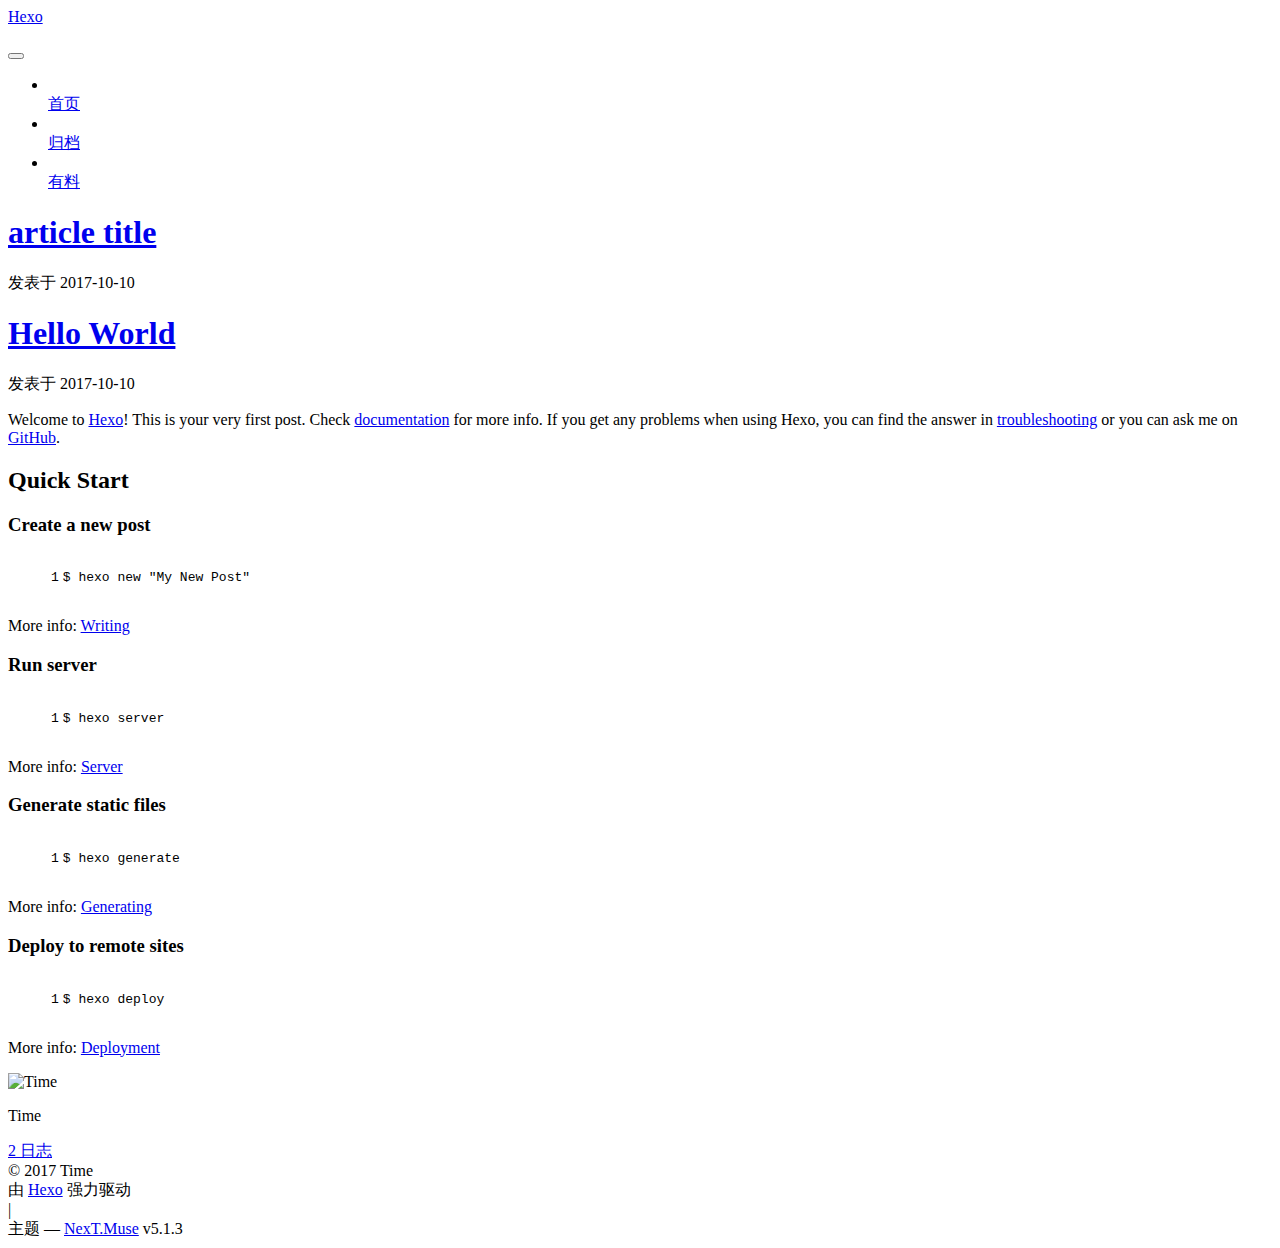
==== commit 578f29c5: "Site updated: 2017-10-10 18:00:45" ====
--- a/index.html
+++ b/index.html
@@ -40,29 +40,29 @@
 
   
   
-  <link href="/lib/fancybox/source/jquery.fancybox.css?v=2.1.5" rel="stylesheet" type="text/css" />
-
-
-
-
-
-
-
-<link href="/lib/font-awesome/css/font-awesome.min.css?v=4.6.2" rel="stylesheet" type="text/css" />
-
-<link href="/css/main.css?v=5.1.3" rel="stylesheet" type="text/css" />
-
-
-  <link rel="apple-touch-icon" sizes="180x180" href="/images/apple-touch-icon-next.png?v=5.1.3">
-
-
-  <link rel="icon" type="image/png" sizes="32x32" href="/images/favicon-32x32-next.png?v=5.1.3">
-
-
-  <link rel="icon" type="image/png" sizes="16x16" href="/images/favicon-16x16-next.png?v=5.1.3">
-
-
-  <link rel="mask-icon" href="/images/logo.svg?v=5.1.3" color="#222">
+  <link href="/myBolg/lib/fancybox/source/jquery.fancybox.css?v=2.1.5" rel="stylesheet" type="text/css" />
+
+
+
+
+
+
+
+<link href="/myBolg/lib/font-awesome/css/font-awesome.min.css?v=4.6.2" rel="stylesheet" type="text/css" />
+
+<link href="/myBolg/css/main.css?v=5.1.3" rel="stylesheet" type="text/css" />
+
+
+  <link rel="apple-touch-icon" sizes="180x180" href="/myBolg/images/apple-touch-icon-next.png?v=5.1.3">
+
+
+  <link rel="icon" type="image/png" sizes="32x32" href="/myBolg/images/favicon-32x32-next.png?v=5.1.3">
+
+
+  <link rel="icon" type="image/png" sizes="16x16" href="/myBolg/images/favicon-16x16-next.png?v=5.1.3">
+
+
+  <link rel="mask-icon" href="/myBolg/images/logo.svg?v=5.1.3" color="#222">
 
 
 
@@ -92,7 +92,7 @@
 <script type="text/javascript" id="hexo.configurations">
   var NexT = window.NexT || {};
   var CONFIG = {
-    root: '/',
+    root: '/myBolg/',
     scheme: 'Muse',
     version: '5.1.3',
     sidebar: {"position":"left","display":"post","offset":12,"b2t":false,"scrollpercent":false,"onmobile":false},
@@ -150,7 +150,7 @@
     
 
     <div class="custom-logo-site-title">
-      <a href="/"  class="brand" rel="start">
+      <a href="/myBolg/"  class="brand" rel="start">
         <span class="logo-line-before"><i></i></span>
         <span class="site-title">Hexo</span>
         <span class="logo-line-after"><i></i></span>
@@ -178,7 +178,7 @@
       
         
         <li class="menu-item menu-item-home">
-          <a href="/" rel="section">
+          <a href="/myBolg/" rel="section">
             
               <i class="menu-item-icon fa fa-fw fa-home"></i> <br />
             
@@ -188,7 +188,7 @@
       
         
         <li class="menu-item menu-item-archives">
-          <a href="/archives/" rel="section">
+          <a href="/myBolg/archives/" rel="section">
             
               <i class="menu-item-icon fa fa-fw fa-archive"></i> <br />
             
@@ -198,7 +198,7 @@
       
         
         <li class="menu-item menu-item-something">
-          <a href="/about/" rel="section">
+          <a href="/myBolg/about/" rel="section">
             
               <i class="menu-item-icon fa fa-fw fa-heartbeat"></i> <br />
             
@@ -239,12 +239,12 @@
   
   
   <div class="post-block">
-    <link itemprop="mainEntityOfPage" href="http://yoursite.com/2017/10/10/article-title/">
+    <link itemprop="mainEntityOfPage" href="http://yoursite.com/myBolg/2017/10/10/article-title/">
 
     <span hidden itemprop="author" itemscope itemtype="http://schema.org/Person">
       <meta itemprop="name" content="Time">
       <meta itemprop="description" content="">
-      <meta itemprop="image" content="/uploads/sv.png">
+      <meta itemprop="image" content="/myBolg/uploads/sv.png">
     </span>
 
     <span hidden itemprop="publisher" itemscope itemtype="http://schema.org/Organization">
@@ -258,7 +258,7 @@
         
           <h1 class="post-title" itemprop="name headline">
                 
-                <a class="post-title-link" href="/2017/10/10/article-title/" itemprop="url">article title</a></h1>
+                <a class="post-title-link" href="/myBolg/2017/10/10/article-title/" itemprop="url">article title</a></h1>
         
 
         <div class="post-meta">
@@ -358,12 +358,12 @@
   
   
   <div class="post-block">
-    <link itemprop="mainEntityOfPage" href="http://yoursite.com/2017/10/10/hello-world/">
+    <link itemprop="mainEntityOfPage" href="http://yoursite.com/myBolg/2017/10/10/hello-world/">
 
     <span hidden itemprop="author" itemscope itemtype="http://schema.org/Person">
       <meta itemprop="name" content="Time">
       <meta itemprop="description" content="">
-      <meta itemprop="image" content="/uploads/sv.png">
+      <meta itemprop="image" content="/myBolg/uploads/sv.png">
     </span>
 
     <span hidden itemprop="publisher" itemscope itemtype="http://schema.org/Organization">
@@ -377,7 +377,7 @@
         
           <h1 class="post-title" itemprop="name headline">
                 
-                <a class="post-title-link" href="/2017/10/10/hello-world/" itemprop="url">Hello World</a></h1>
+                <a class="post-title-link" href="/myBolg/2017/10/10/hello-world/" itemprop="url">Hello World</a></h1>
         
 
         <div class="post-meta">
@@ -509,7 +509,7 @@
           <div class="site-author motion-element" itemprop="author" itemscope itemtype="http://schema.org/Person">
             
               <img class="site-author-image" itemprop="image"
-                src="/uploads/sv.png"
+                src="/myBolg/uploads/sv.png"
                 alt="Time" />
             
               <p class="site-author-name" itemprop="name">Time</p>
@@ -521,7 +521,7 @@
             
               <div class="site-state-item site-state-posts">
               
-                <a href="/archives/">
+                <a href="/myBolg/archives/">
               
                   <span class="site-state-item-count">2</span>
                   <span class="site-state-item-name">日志</span>
@@ -642,42 +642,42 @@
 
 
   
-  <script type="text/javascript" src="/lib/jquery/index.js?v=2.1.3"></script>
-
-  
-  <script type="text/javascript" src="/lib/fastclick/lib/fastclick.min.js?v=1.0.6"></script>
-
-  
-  <script type="text/javascript" src="/lib/jquery_lazyload/jquery.lazyload.js?v=1.9.7"></script>
-
-  
-  <script type="text/javascript" src="/lib/velocity/velocity.min.js?v=1.2.1"></script>
-
-  
-  <script type="text/javascript" src="/lib/velocity/velocity.ui.min.js?v=1.2.1"></script>
-
-  
-  <script type="text/javascript" src="/lib/fancybox/source/jquery.fancybox.pack.js?v=2.1.5"></script>
-
-
-  
-
-
-  <script type="text/javascript" src="/js/src/utils.js?v=5.1.3"></script>
-
-  <script type="text/javascript" src="/js/src/motion.js?v=5.1.3"></script>
-
-
-
-  
-  
-
-  
-
-  
-
-
-  <script type="text/javascript" src="/js/src/bootstrap.js?v=5.1.3"></script>
+  <script type="text/javascript" src="/myBolg/lib/jquery/index.js?v=2.1.3"></script>
+
+  
+  <script type="text/javascript" src="/myBolg/lib/fastclick/lib/fastclick.min.js?v=1.0.6"></script>
+
+  
+  <script type="text/javascript" src="/myBolg/lib/jquery_lazyload/jquery.lazyload.js?v=1.9.7"></script>
+
+  
+  <script type="text/javascript" src="/myBolg/lib/velocity/velocity.min.js?v=1.2.1"></script>
+
+  
+  <script type="text/javascript" src="/myBolg/lib/velocity/velocity.ui.min.js?v=1.2.1"></script>
+
+  
+  <script type="text/javascript" src="/myBolg/lib/fancybox/source/jquery.fancybox.pack.js?v=2.1.5"></script>
+
+
+  
+
+
+  <script type="text/javascript" src="/myBolg/js/src/utils.js?v=5.1.3"></script>
+
+  <script type="text/javascript" src="/myBolg/js/src/motion.js?v=5.1.3"></script>
+
+
+
+  
+  
+
+  
+
+  
+
+
+  <script type="text/javascript" src="/myBolg/js/src/bootstrap.js?v=5.1.3"></script>
 
 
 
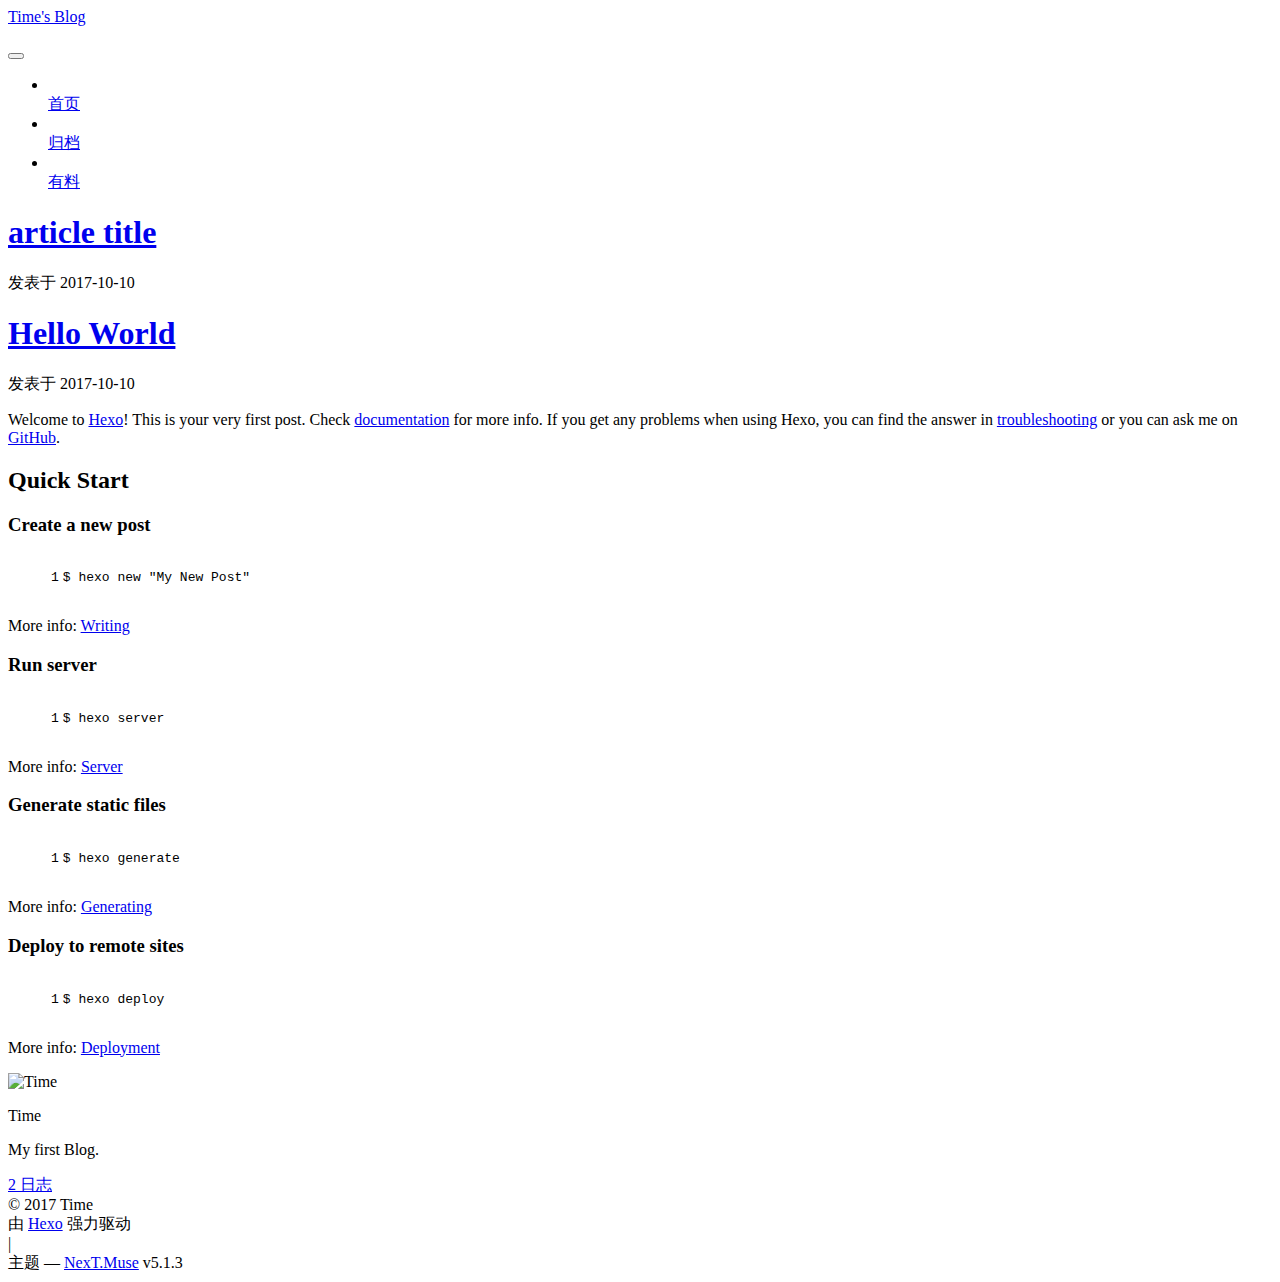
==== commit 0cfbe3c7: "Site updated: 2017-10-10 18:23:05" ====
--- a/index.html
+++ b/index.html
@@ -79,13 +79,16 @@
 
 
 
+<meta name="description" content="My first Blog.">
 <meta property="og:type" content="website">
-<meta property="og:title" content="Hexo">
+<meta property="og:title" content="Time&#39;s Blog">
 <meta property="og:url" content="http://yoursite.com/index.html">
-<meta property="og:site_name" content="Hexo">
+<meta property="og:site_name" content="Time&#39;s Blog">
+<meta property="og:description" content="My first Blog.">
 <meta property="og:locale" content="zh-Hans">
 <meta name="twitter:card" content="summary">
-<meta name="twitter:title" content="Hexo">
+<meta name="twitter:title" content="Time&#39;s Blog">
+<meta name="twitter:description" content="My first Blog.">
 
 
 
@@ -121,7 +124,7 @@
 
 
 
-  <title>Hexo</title>
+  <title>Time's Blog</title>
   
 
 
@@ -152,7 +155,7 @@
     <div class="custom-logo-site-title">
       <a href="/myBolg/"  class="brand" rel="start">
         <span class="logo-line-before"><i></i></span>
-        <span class="site-title">Hexo</span>
+        <span class="site-title">Time's Blog</span>
         <span class="logo-line-after"><i></i></span>
       </a>
     </div>
@@ -248,7 +251,7 @@
     </span>
 
     <span hidden itemprop="publisher" itemscope itemtype="http://schema.org/Organization">
-      <meta itemprop="name" content="Hexo">
+      <meta itemprop="name" content="Time's Blog">
     </span>
 
     
@@ -367,7 +370,7 @@
     </span>
 
     <span hidden itemprop="publisher" itemscope itemtype="http://schema.org/Organization">
-      <meta itemprop="name" content="Hexo">
+      <meta itemprop="name" content="Time's Blog">
     </span>
 
     
@@ -513,7 +516,7 @@
                 alt="Time" />
             
               <p class="site-author-name" itemprop="name">Time</p>
-              <p class="site-description motion-element" itemprop="description"></p>
+              <p class="site-description motion-element" itemprop="description">My first Blog.</p>
           </div>
 
           <nav class="site-state motion-element">
